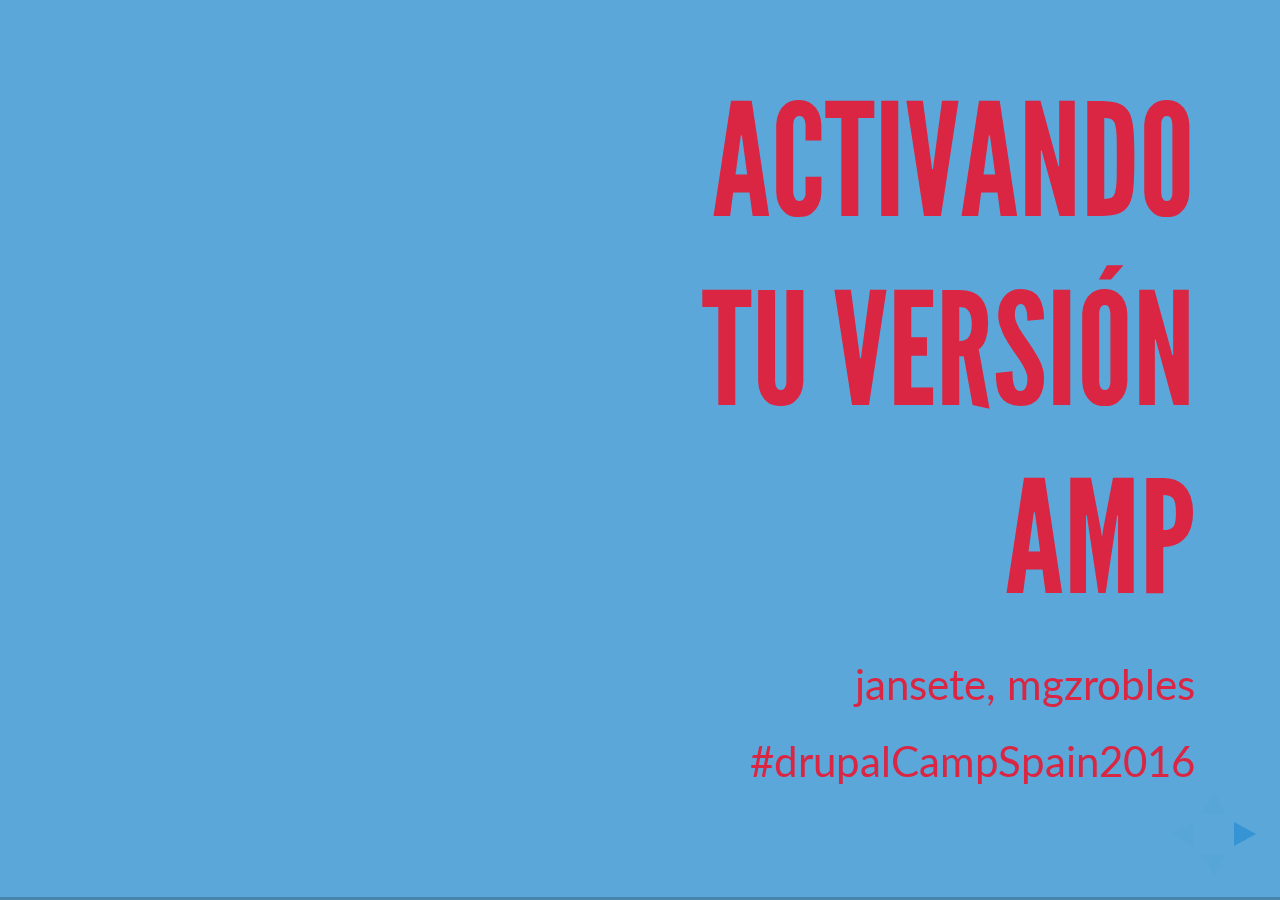
==== index.html @ 9c83ac25 "Add test.html for print." ====
<!doctype html>
<html lang="en">

<head>
  <meta charset="utf-8">

  <title>DrupalCamp 2016 - Activando tu versión AMP</title>

  <meta name="description" content="A framework for easily creating beautiful presentations using HTML">
  <meta name="author" content="Hakim El Hattab">

  <meta name="apple-mobile-web-app-capable" content="yes">
  <meta name="apple-mobile-web-app-status-bar-style" content="black-translucent">

  <meta name="viewport" content="width=device-width, initial-scale=1.0, maximum-scale=1.0, user-scalable=no, minimal-ui">

  <link rel="stylesheet" href="css/reveal.css">
  <link rel="stylesheet" href="css/theme/solarized.css" id="theme">

  <!-- Code syntax highlighting -->
  <link rel="stylesheet" href="lib/css/zenburn.css">

  <!-- Printing and PDF exports -->
  <script>
    var link = document.createElement( 'link' );
    link.rel = 'stylesheet';
    link.type = 'text/css';
    link.href = window.location.search.match( /print-pdf/gi ) ? 'css/print/pdf.css' : 'css/print/paper.css';
    document.getElementsByTagName( 'head' )[0].appendChild( link );
  </script>

  <!--[if lt IE 9]>
  <script src="lib/js/html5shiv.js"></script>
  <![endif]-->
</head>

<body>

<div class="reveal">

  <!-- Any section element inside of this container is displayed as a slide -->
  <div class="slides">
    <section data-background-color="#5ba7d9" data-background="img/bg-portada.jpg" data-background-size="50%" data-background-position="left">
      <h1 align="right" style="width: 50%; margin-left: auto; color: #DA2643;">Activando tu versión AMP</h1>
      <p align="right" style="color: #DA2643;">jansete, mgzrobles</p>
      <p align="right" style="color: #DA2643;">#drupalCampSpain2016</p>
    </section>
    <section>
      <h2>Sobre nosotros</h2>
      <p>
        <img align="left" data-src="img/jansete.jpeg" width="200">
        Juanen Bernal -&nbsp;<a href="https://twitter.com/jansev3n" target="_blank">@jansev3n</a><br>
        <br>
        Drupal Developer en <img style="position: relative; top: 4px; margin:0; margin-left: 10px; border:0; box-shadow: none;" src="img/logo_news.png" width="300"><br>
        <br>
        <a href="http://drupal.org/u/jansete" target="_blank">drupal.org/u/jansete</a>
      </p>
      <hr>
      <p>
        <img align="left" data-src="img/mgzrobles.jpeg" width="200">
        Martín González -&nbsp;<a href="https://twitter.com/mgzrobles" target="_blank">@mgzrobles</a><br>
        <br>
        Drupal Leader en <img style="position: relative; top: 4px; margin:0; margin-left: 10px; border:0; box-shadow: none;" src="img/logo_news.png" width="300"><br>
        <br>
        <a href="http://drupal.org/u/mgzrobles" target="_blank">drupal.org/u/mgzrobles</a>
      </p>
    </section>
    <section>
      <section data-background="img/que-es-amp.jpg">
        <h1 style="text-align: left; color: wheat;">¿Qué es AMP?</h1>
      </section>
      <section>
        <h1>¿Quién lo usa?</h1>
      </section>
      <section>
        <h1>Preguntas y respuestas rápidas</h1>
      </section>
    </section>
    <section>
      <section>
        <h1>Conociendo un poco más AMP HTML</h1>
      </section>
      <section>
        <h1>¿Qué es AMP JS?</h1>
      </section>
      <section>
        <h1>¿Qué es Google AMP Cache?</h1>
      </section>
    </section>
    <section>
      <section>
        <h1>¿Cómo AMP mejora el rendimiento? (1)</h1>
      </section>
      <section>
        <h1>¿Cómo AMP mejora el rendimiento? (2)</h1>
      </section>
      <section>
        <h1>¿Cómo AMP mejora el rendimiento? (3)</h1>
      </section>
    </section>
    <section>
      <section>
        <h1>Creando nuestra primera página AMP</h1>
      </section>
      <section>
        <!-- @todo meter imagen mejor -->
        <pre>
          <code data-noescape data-trim>
            &lt;!doctype html&gt;
            &lt;html amp lang=&quot;en&quot;&gt;
            &lt;head&gt;
            &lt;meta charset=&quot;utf-8&quot;&gt;
            &lt;title&gt;Hello, AMPs&lt;/title&gt;
            &lt;link rel=&quot;canonical&quot; href=&quot;http://example.ampproject.org/article-metadata.html&quot; /&gt;
            &lt;meta name=&quot;viewport&quot; content=&quot;width=device-width,minimum-scale=1,initial-scale=1&quot;&gt;
            &lt;script type=&quot;application/ld+json&quot;&gt;
            {
            &quot;@context&quot;: &quot;http://schema.org&quot;,
            &quot;@type&quot;: &quot;NewsArticle&quot;,
            &quot;headline&quot;: &quot;Open-source framework for publishing content&quot;,
            &quot;datePublished&quot;: &quot;2015-10-07T12:02:41Z&quot;,
            &quot;image&quot;: [
            &quot;logo.jpg&quot;
            ]
            }
            &lt;/script&gt;
            &lt;style amp-boilerplate&gt;/* Style AMP-Boilerplate */&lt;/style&gt;
            &lt;noscript&gt;&lt;style amp-boilerplate&gt;/* Style AMP-Boilerplate */&lt;/style&gt;&lt;/noscript&gt;
            &lt;script async src=&quot;https://cdn.ampproject.org/v0.js&quot;&gt;&lt;/script&gt;
            &lt;/head&gt;
            &lt;body&gt;
            &lt;h1&gt;Welcome to the mobile web&lt;/h1&gt;
            &lt;/body&gt;
            &lt;/html&gt;
          </code>
        </pre>
        <aside class="note"></aside>
      </section>
      <section>
        <h1>Componentes AMP</h1>
      </section>
      <section>
        <h2>Incluyendo una imagen</h2>
        <p>Antes:</p>
        <pre>
          <code><img src="smiley.gif" alt="Smiley face" height="42" width="42"></code>
        </pre>
        <p>Componente AMP:</p>
        <pre>
          <code><amp-img src="welcome.jpg" alt="Welcome" height="400" width="800"></amp-img></code>
        </pre>
        <aside class="notes">
          La mayoría de las etiquetas HTML se pueden usar directamente en AMP HTML, pero ciertas etiquetas como la etiqueta <img> son reemplazadas por sus equivalentes como componentes AMP que se encargan de mejorar el rendimiento.
          Otras etiquetas no permitidas son: iframe, form, input elements, etc →  (https://github.com/ampproject/amphtml/blob/master/spec/amp-html-format.md#html-tags )
        </aside>
      </section>
      <section>
        <h2>Publicidad</h2>
        <!-- @todo ejemplo publi actual -->
        <pre>
          <code><amp-ad width=300 height=250
                           type="a9"
                           data-aax_size="300x250"
                           data-aax_pubname="test123"
                           data-aax_src="302">
          </amp-ad></code>
        </pre>
        <p>AdSense, DoubleClick o Smart AdServer ya están en la <a href="https://www.ampproject.org/docs/reference/amp-ad.html#supported-ad-networks" target="_blank">lista de servicios compatibles</a>.</p>
        <aside class="notes">
          Servicios soportadas actualmente: A9, Adform, AdReactor, AdSense, AdTech, Criteo, Dot and Media, DoubleClick, Flite, plista, Smart AdServer, Yieldmo, Revcontent, TripleLift, Teads, I-Mobile
        </aside>
      </section>
      <section>
        <h2>Componentes extendidos: youtube</h2>
        <p>Antes:</p>
        <pre>
          <code><iframe width="560" height="315" src="https://www.youtube.com/embed/bAMzIihPjAg" frameborder="0" allowfullscreen></iframe></code>
        </pre>
        <p>Componente AMP:</p>
        <!-- @todo poner script de componente extendido -->
        <pre>
          <code><amp-youtube
              data-videoid="bAMzIihPjAg"
              layout="responsive"
              width="480" height="270"></amp-youtube></code>
        </pre>
      </section>
      <section>
        <h2>Componentes extendidos: analytics</h2>
        <!-- @todo poner ejemplo antes -->
        <p>Antes:</p>
        <pre>
          <code><iframe width="560" height="315" src="https://www.youtube.com/embed/bAMzIihPjAg" frameborder="0" allowfullscreen></iframe></code>
        </pre>
        <p>Componente AMP:</p>
        <!-- @todo poner script de componente extendido -->
        <pre>
          <code><amp-analytics type="atinternet" id="atinternet">
            <script type="application/json">
              {
                "vars": {
                  "site": "<?= $xiti['site']; ?>",
                  "log": "<?= $xiti['log']; ?>",
                  "domain": "<?= $xiti['domain']; ?>",
                  "title": "<?= $xiti['title']; ?>",
                  "level2": "<?= $xiti['level2']; ?>"
                },
                "triggers": {
                  "defaultPageview": {
                    "on": "visible",
                    "request": "pageview"
                  }
                }
              }
            </script>
          </amp-analytics>
          </code>
        </pre>
        <!-- @todo lista de servicios soportados -->
      </section>
      <section>
        <h2>Otros Componentes</h2>
        <p>Cada componente tiene sus propios atributos. Otros componentes ya estables:</p>
        <ul>
          <li>amp-audio</li>
          <li>amp-carousel</li>
          <li>amp-dailymotion</li>
          <li>amp-facebook</li>
          <li>amp-iframe</li>
          <li>amp-lightbox</li>
          <li><a href="https://www.ampproject.org/docs/reference/extended.html" target="_blank">etc</a></li>
        </ul>
      </section>
      <section>
        <h1>Cambiando la presentación</h1>
        <!-- @todo añadir imagen o gif chulo -->
      </section>
      <section>
        <h2>Cambiando la presentación</h2>
        <!-- @todo no se ve el code je -->
        <ul>
          <li>Para añadir estilos usaremos una única etiqueta <code><style amp-custom></style></code> dentro de la etiqueta <code><head></code></li>
          <li>Algunos estilos, transiciones y animaciones no están permitidos (poner ejemplos)</li>
          <li>Excepción con las fuentes custom</li>
          <li>Límite de tamaño de 50 kilobytes</li>
          <li>Valida tu CSS</li>
        </ul>
        <aside class="notes">
          Hablar que śolo una única etiqueta style, y no se pueden meter styles como atributos html
        </aside>
      </section>
      <section>
        <h2>Previsualización</h2>
        <p>Como cualquier HTML podemos abrirlo directamente con el navegador.</p>
        <!-- @todo poner imagen -->
      </section>
      <section>
        <h2>Validación</h2>
        <p>Añadiendo #development=1</p>
        <p>http://localhost:8000/released.amp.html#development=1</p>
        <!-- @todo añadir imagen con captura del navegador -->
        <aside class="notes">Ver otros navegadores</aside>
      </section>
      <section>
        <h2>Validación</h2>
        <p>También puedes forzar la búsqueda AMP emulando el navegador de Chrome con este enlace <a href="https://g.co/ampdemo" target="_blank">https://g.co/ampdemo</a></p>
      </section>
      <section>
        <h2>Prepara tu página para su distribución</h2>
        <p>Relacionamos la versión normal con la versión AMP</p>
        <pre><code><link rel="amphtml" href="https://www.example.com/url/to/amp/document.html"></code></pre>
        <p>Relacionamos la versión AMP con la versión básica</p>
        <pre><code><link rel="canonical" href="https://www.example.com/url/to/full/document.html"></code></pre>
        <p>Si sólo tienes versión AMP</p>
        <pre><code><link rel="canonical" href="https://www.example.com/url/to/amp/document.html"></code></pre>
      </section>
      <section>
        <h1>Microformatos: Schema.org</h1>
      </section>
      <section>
        <!-- @todo poner captura de ejemplo y comentar por encima -->
        <!-- @todo poner enlace de validación -->
      </section>
    </section>
    <section>
      <section>
        <h1>¿Y ahora qué? Drupal y AMP</h1>
        <!-- @todo poner imagen logo drupal y logo amp -->
      </section>
      <section>
        <h2>Drupal y AMP</h2>
        <!-- @todo meter logo lullabot -->
        <ul>
          <li>El módulo AMP: <a href="https://www.drupal.org/project/amp" target="_blank">https://www.drupal.org/project/amp</a></li>
          <li>El theme AMP: <a href="https://www.drupal.org/project/amptheme" target="_blank">https://www.drupal.org/project/amptheme</a></li>
          <li>La librería AMP: <a href="https://github.com/Lullabot/amp-library" target="_blank">https://github.com/Lullabot/amp-library</a></li>
        </ul>
        <aside class="notes">
          La funcionalidad de las versiones de D7 y D8 son iguales.
          Desde finales del 2015, Lullabot está trabajando en el desarrollo de la integración de AMP con Drupal, hace poco empezaron a salir las primeras versiones beta.
        </aside>
      </section>
      <section>
        <h1>Cómo funcionan los proyectos AMP en Drupal 7</h1>
        <aside class="notes">
          Comentar diferencias sustanciales con D8 si las hay
        </aside>
      </section>
      <section>
        <h1>Custom vs Contrib</h1>
      </section>
    </section>
    <section>
      <h2>Enlaces de interés</h2>
      <ul>
        <li>Página del proyecto: <a href="https://www.ampproject.org" target="_blank">https://www.ampproject.org</a></li>
        <li>Proyecto github de AMP: <a href="https://github.com/ampproject" target="_blank">https://github.com/ampproject</a></li>
        <li>Proyecto AMP en Drupal: <a href="https://www.drupal.org/project/amp" target="_blank">https://www.drupal.org/project/amp</a></li>
        <li>Theme de AMP en Drupal: <a href="https://www.drupal.org/project/amptheme" target="_blank">https://www.drupal.org/project/amptheme</a></li>
        <li>Librería de Lullabot AMP PHP: <a href="https://github.com/Lullabot/amp-library" target="_blank">https://github.com/Lullabot/amp-library</a></li>
        <li>Schema.org para Top Stories: <a href="https://developers.google.com/structured-data/carousels/top-stories" target="_blank">https://developers.google.com/structured-data/carousels/top-stories</a></li>
      </ul>
    </section>
    <section>
      <h1>Preguntas</h1>
    </section>
    <section data-background="img/gracias.jpg">
      <h1 style="font-size: 7em; text-align: right; margin-top: 40%; margin-right: -10%; color: #C0D3F3;">racias</h1>
    </section>

    <!-- Ejemplo reveal.js -->
    <section>
      <h1>Reveal.js</h1>
      <h3>The HTML Presentation Framework</h3>
      <p>
        <small>Created by <a href="http://hakim.se">Hakim El Hattab</a> / <a href="http://twitter.com/hakimel">@hakimel</a></small>
      </p>
    </section>

    <section>
      <h2>Hello There</h2>
      <p>
        reveal.js enables you to create beautiful interactive slide decks using HTML. This presentation will show you examples of what it can do.
      </p>
    </section>

    <!-- Example of nested vertical slides -->
    <section>
      <section>
        <h2>Vertical Slides</h2>
        <p>Slides can be nested inside of each other.</p>
        <p>Use the <em>Space</em> key to navigate through all slides.</p>
        <br>
        <a href="#" class="navigate-down">
          <img width="178" height="238" data-src="https://s3.amazonaws.com/hakim-static/reveal-js/arrow.png" alt="Down arrow">
        </a>
      </section>
      <section>
        <h2>Basement Level 1</h2>
        <p>Nested slides are useful for adding additional detail underneath a high level horizontal slide.</p>
      </section>
      <section>
        <h2>Basement Level 2</h2>
        <p>That's it, time to go back up.</p>
        <br>
        <a href="#/2">
          <img width="178" height="238" data-src="https://s3.amazonaws.com/hakim-static/reveal-js/arrow.png" alt="Up arrow" style="transform: rotate(180deg); -webkit-transform: rotate(180deg);">
        </a>
      </section>
    </section>

    <section>
      <h2>Slides</h2>
      <p>
        Not a coder? Not a problem. There's a fully-featured visual editor for authoring these, try it out at <a href="http://slides.com" target="_blank">http://slides.com</a>.
      </p>
    </section>

    <section>
      <h2>Point of View</h2>
      <p>
        Press <strong>ESC</strong> to enter the slide overview.
      </p>
      <p>
        Hold down alt and click on any element to zoom in on it using <a href="http://lab.hakim.se/zoom-js">zoom.js</a>. Alt + click anywhere to zoom back out.
      </p>
    </section>

    <section>
      <h2>Touch Optimized</h2>
      <p>
        Presentations look great on touch devices, like mobile phones and tablets. Simply swipe through your slides.
      </p>
    </section>

    <section data-markdown>
      <script type="text/template">
        ## Markdown support

        Write content using inline or external Markdown.
        Instructions and more info available in the [readme](https://github.com/hakimel/reveal.js#markdown).

        ```
        <section data-markdown>
          ## Markdown support

          Write content using inline or external Markdown.
          Instructions and more info available in the [readme](https://github.com/hakimel/reveal.js#markdown).
        </section>
        ```
      </script>
    </section>

    <section>
      <section id="fragments">
        <h2>Fragments</h2>
        <p>Hit the next arrow...</p>
        <p class="fragment">... to step through ...</p>
        <p><span class="fragment">... a</span> <span class="fragment">fragmented</span> <span class="fragment">slide.</span></p>

        <aside class="notes">
          This slide has fragments which are also stepped through in the notes window.
        </aside>
      </section>
      <section>
        <h2>Fragment Styles</h2>
        <p>There's different types of fragments, like:</p>
        <p class="fragment grow">grow</p>
        <p class="fragment shrink">shrink</p>
        <p class="fragment fade-out">fade-out</p>
        <p class="fragment current-visible">current-visible</p>
        <p class="fragment highlight-red">highlight-red</p>
        <p class="fragment highlight-blue">highlight-blue</p>
      </section>
    </section>

    <section id="transitions">
      <h2>Transition Styles</h2>
      <p>
        You can select from different transitions, like: <br>
        <a href="?transition=none#/transitions">None</a> -
        <a href="?transition=fade#/transitions">Fade</a> -
        <a href="?transition=slide#/transitions">Slide</a> -
        <a href="?transition=convex#/transitions">Convex</a> -
        <a href="?transition=concave#/transitions">Concave</a> -
        <a href="?transition=zoom#/transitions">Zoom</a>
      </p>
    </section>

    <section id="themes">
      <h2>Themes</h2>
      <p>
        reveal.js comes with a few themes built in: <br>
        <!-- Hacks to swap themes after the page has loaded. Not flexible and only intended for the reveal.js demo deck. -->
        <a href="#" onclick="document.getElementById('theme').setAttribute('href','css/theme/black.css'); return false;">Black (default)</a> -
        <a href="#" onclick="document.getElementById('theme').setAttribute('href','css/theme/white.css'); return false;">White</a> -
        <a href="#" onclick="document.getElementById('theme').setAttribute('href','css/theme/league.css'); return false;">League</a> -
        <a href="#" onclick="document.getElementById('theme').setAttribute('href','css/theme/sky.css'); return false;">Sky</a> -
        <a href="#" onclick="document.getElementById('theme').setAttribute('href','css/theme/beige.css'); return false;">Beige</a> -
        <a href="#" onclick="document.getElementById('theme').setAttribute('href','css/theme/simple.css'); return false;">Simple</a> <br>
        <a href="#" onclick="document.getElementById('theme').setAttribute('href','css/theme/serif.css'); return false;">Serif</a> -
        <a href="#" onclick="document.getElementById('theme').setAttribute('href','css/theme/blood.css'); return false;">Blood</a> -
        <a href="#" onclick="document.getElementById('theme').setAttribute('href','css/theme/night.css'); return false;">Night</a> -
        <a href="#" onclick="document.getElementById('theme').setAttribute('href','css/theme/moon.css'); return false;">Moon</a> -
        <a href="#" onclick="document.getElementById('theme').setAttribute('href','css/theme/solarized.css'); return false;">Solarized</a>
      </p>
    </section>

    <section>
      <section data-background="#dddddd">
        <h2>Slide Backgrounds</h2>
        <p>
          Set <code>data-background="#dddddd"</code> on a slide to change the background color. All CSS color formats are supported.
        </p>
        <a href="#" class="navigate-down">
          <img width="178" height="238" data-src="https://s3.amazonaws.com/hakim-static/reveal-js/arrow.png" alt="Down arrow">
        </a>
      </section>
      <section data-background="https://s3.amazonaws.com/hakim-static/reveal-js/image-placeholder.png">
        <h2>Image Backgrounds</h2>
        <pre><code class="hljs">&lt;section data-background="image.png"&gt;</code></pre>
      </section>
      <section data-background="https://s3.amazonaws.com/hakim-static/reveal-js/image-placeholder.png" data-background-repeat="repeat" data-background-size="100px">
        <h2>Tiled Backgrounds</h2>
        <pre><code class="hljs" style="word-wrap: break-word;">&lt;section data-background="image.png" data-background-repeat="repeat" data-background-size="100px"&gt;</code></pre>
      </section>
      <section data-background-video="https://s3.amazonaws.com/static.slid.es/site/homepage/v1/homepage-video-editor.mp4,https://s3.amazonaws.com/static.slid.es/site/homepage/v1/homepage-video-editor.webm" data-background-color="#000000">
        <div style="background-color: rgba(0, 0, 0, 0.9); color: #fff; padding: 20px;">
          <h2>Video Backgrounds</h2>
          <pre><code class="hljs" style="word-wrap: break-word;">&lt;section data-background-video="video.mp4,video.webm"&gt;</code></pre>
        </div>
      </section>
      <section data-background="http://i.giphy.com/90F8aUepslB84.gif">
        <h2>... and GIFs!</h2>
      </section>
    </section>

    <section data-transition="slide" data-background="#4d7e65" data-background-transition="zoom">
      <h2>Background Transitions</h2>
      <p>
        Different background transitions are available via the backgroundTransition option. This one's called "zoom".
      </p>
      <pre><code class="hljs">Reveal.configure({ backgroundTransition: 'zoom' })</code></pre>
    </section>

    <section data-transition="slide" data-background="#b5533c" data-background-transition="zoom">
      <h2>Background Transitions</h2>
      <p>
        You can override background transitions per-slide.
      </p>
      <pre><code class="hljs" style="word-wrap: break-word;">&lt;section data-background-transition="zoom"&gt;</code></pre>
    </section>

    <section>
      <h2>Pretty Code</h2>
					<pre><code class="hljs" data-trim contenteditable>
            function linkify( selector ) {
            if( supports3DTransforms ) {

            var nodes = document.querySelectorAll( selector );

            for( var i = 0, len = nodes.length; i &lt; len; i++ ) {
            var node = nodes[i];

            if( !node.className ) {
            node.className += ' roll';
            }
            }
            }
            }
          </code></pre>
      <p>Code syntax highlighting courtesy of <a href="http://softwaremaniacs.org/soft/highlight/en/description/">highlight.js</a>.</p>
    </section>

    <section>
      <h2>Marvelous List</h2>
      <ul>
        <li>No order here</li>
        <li>Or here</li>
        <li>Or here</li>
        <li>Or here</li>
      </ul>
    </section>

    <section>
      <h2>Fantastic Ordered List</h2>
      <ol>
        <li>One is smaller than...</li>
        <li>Two is smaller than...</li>
        <li>Three!</li>
      </ol>
    </section>

    <section>
      <h2>Tabular Tables</h2>
      <table>
        <thead>
        <tr>
          <th>Item</th>
          <th>Value</th>
          <th>Quantity</th>
        </tr>
        </thead>
        <tbody>
        <tr>
          <td>Apples</td>
          <td>$1</td>
          <td>7</td>
        </tr>
        <tr>
          <td>Lemonade</td>
          <td>$2</td>
          <td>18</td>
        </tr>
        <tr>
          <td>Bread</td>
          <td>$3</td>
          <td>2</td>
        </tr>
        </tbody>
      </table>
    </section>

    <section>
      <h2>Clever Quotes</h2>
      <p>
        These guys come in two forms, inline: <q cite="http://searchservervirtualization.techtarget.com/definition/Our-Favorite-Technology-Quotations">
        &ldquo;The nice thing about standards is that there are so many to choose from&rdquo;</q> and block:
      </p>
      <blockquote cite="http://searchservervirtualization.techtarget.com/definition/Our-Favorite-Technology-Quotations">
        &ldquo;For years there has been a theory that millions of monkeys typing at random on millions of typewriters would
        reproduce the entire works of Shakespeare. The Internet has proven this theory to be untrue.&rdquo;
      </blockquote>
    </section>

    <section>
      <h2>Intergalactic Interconnections</h2>
      <p>
        You can link between slides internally,
        <a href="#/2/3">like this</a>.
      </p>
    </section>

    <section>
      <h2>Speaker View</h2>
      <p>There's a <a href="https://github.com/hakimel/reveal.js#speaker-notes">speaker view</a>. It includes a timer, preview of the upcoming slide as well as your speaker notes.</p>
      <p>Press the <em>S</em> key to try it out.</p>

      <aside class="notes">
        Oh hey, these are some notes. They'll be hidden in your presentation, but you can see them if you open the speaker notes window (hit 's' on your keyboard).
      </aside>
    </section>

    <section>
      <h2>Export to PDF</h2>
      <p>Presentations can be <a href="https://github.com/hakimel/reveal.js#pdf-export">exported to PDF</a>, here's an example:</p>
      <iframe src="https://www.slideshare.net/slideshow/embed_code/42840540" width="445" height="355" frameborder="0" marginwidth="0" marginheight="0" scrolling="no" style="border:3px solid #666; margin-bottom:5px; max-width: 100%;" allowfullscreen> </iframe>
    </section>

    <section>
      <h2>Global State</h2>
      <p>
        Set <code>data-state="something"</code> on a slide and <code>"something"</code>
        will be added as a class to the document element when the slide is open. This lets you
        apply broader style changes, like switching the page background.
      </p>
    </section>

    <section data-state="customevent">
      <h2>State Events</h2>
      <p>
        Additionally custom events can be triggered on a per slide basis by binding to the <code>data-state</code> name.
      </p>
					<pre><code class="javascript" data-trim contenteditable style="font-size: 18px;">
            Reveal.addEventListener( 'customevent', function() {
            console.log( '"customevent" has fired' );
            } );
          </code></pre>
    </section>

    <section>
      <h2>Take a Moment</h2>
      <p>
        Press B or . on your keyboard to pause the presentation. This is helpful when you're on stage and want to take distracting slides off the screen.
      </p>
    </section>

    <section>
      <h2>Much more</h2>
      <ul>
        <li>Right-to-left support</li>
        <li><a href="https://github.com/hakimel/reveal.js#api">Extensive JavaScript API</a></li>
        <li><a href="https://github.com/hakimel/reveal.js#auto-sliding">Auto-progression</a></li>
        <li><a href="https://github.com/hakimel/reveal.js#parallax-background">Parallax backgrounds</a></li>
        <li><a href="https://github.com/hakimel/reveal.js#keyboard-bindings">Custom keyboard bindings</a></li>
      </ul>
    </section>

    <section style="text-align: left;">
      <h1>THE END</h1>
      <p>
        - <a href="http://slides.com">Try the online editor</a> <br>
        - <a href="https://github.com/hakimel/reveal.js">Source code &amp; documentation</a>
      </p>
    </section>

  </div>

</div>

<script src="lib/js/head.min.js"></script>
<script src="js/reveal.js"></script>

<script>

  // Full list of configuration options available at:
  // https://github.com/hakimel/reveal.js#configuration
  Reveal.initialize({
    controls: true,
    progress: true,
    history: true,
    center: true,

    transition: 'slide', // none/fade/slide/convex/concave/zoom

    // Optional reveal.js plugins
    dependencies: [
      { src: 'lib/js/classList.js', condition: function() { return !document.body.classList; } },
      { src: 'plugin/markdown/marked.js', condition: function() { return !!document.querySelector( '[data-markdown]' ); } },
      { src: 'plugin/markdown/markdown.js', condition: function() { return !!document.querySelector( '[data-markdown]' ); } },
      { src: 'plugin/highlight/highlight.js', async: true, callback: function() { hljs.initHighlightingOnLoad(); } },
      { src: 'plugin/zoom-js/zoom.js', async: true },
      { src: 'plugin/notes/notes.js', async: true }
    ]
  });

</script>

</body>
</html>
---- css/reveal.css ----
/*!
 * reveal.js
 * http://lab.hakim.se/reveal-js
 * MIT licensed
 *
 * Copyright (C) 2016 Hakim El Hattab, http://hakim.se
 */
/*********************************************
 * RESET STYLES
 *********************************************/
html, body, .reveal div, .reveal span, .reveal applet, .reveal object, .reveal iframe,
.reveal h1, .reveal h2, .reveal h3, .reveal h4, .reveal h5, .reveal h6, .reveal p, .reveal blockquote, .reveal pre,
.reveal a, .reveal abbr, .reveal acronym, .reveal address, .reveal big, .reveal cite, .reveal code,
.reveal del, .reveal dfn, .reveal em, .reveal img, .reveal ins, .reveal kbd, .reveal q, .reveal s, .reveal samp,
.reveal small, .reveal strike, .reveal strong, .reveal sub, .reveal sup, .reveal tt, .reveal var,
.reveal b, .reveal u, .reveal center,
.reveal dl, .reveal dt, .reveal dd, .reveal ol, .reveal ul, .reveal li,
.reveal fieldset, .reveal form, .reveal label, .reveal legend,
.reveal table, .reveal caption, .reveal tbody, .reveal tfoot, .reveal thead, .reveal tr, .reveal th, .reveal td,
.reveal article, .reveal aside, .reveal canvas, .reveal details, .reveal embed,
.reveal figure, .reveal figcaption, .reveal footer, .reveal header, .reveal hgroup,
.reveal menu, .reveal nav, .reveal output, .reveal ruby, .reveal section, .reveal summary,
.reveal time, .reveal mark, .reveal audio, video {
  margin: 0;
  padding: 0;
  border: 0;
  font-size: 100%;
  font: inherit;
  vertical-align: baseline; }

.reveal article, .reveal aside, .reveal details, .reveal figcaption, .reveal figure,
.reveal footer, .reveal header, .reveal hgroup, .reveal menu, .reveal nav, .reveal section {
  display: block; }

/*********************************************
 * GLOBAL STYLES
 *********************************************/
html,
body {
  width: 100%;
  height: 100%;
  overflow: hidden; }

body {
  position: relative;
  line-height: 1;
  background-color: #fff;
  color: #000; }

html:-webkit-full-screen-ancestor {
  background-color: inherit; }

html:-moz-full-screen-ancestor {
  background-color: inherit; }

/*********************************************
 * VIEW FRAGMENTS
 *********************************************/
.reveal .slides section .fragment {
  opacity: 0;
  visibility: hidden;
  -webkit-transition: all 0.2s ease;
          transition: all 0.2s ease; }
  .reveal .slides section .fragment.visible {
    opacity: 1;
    visibility: visible; }

.reveal .slides section .fragment.grow {
  opacity: 1;
  visibility: visible; }
  .reveal .slides section .fragment.grow.visible {
    -webkit-transform: scale(1.3);
        -ms-transform: scale(1.3);
            transform: scale(1.3); }

.reveal .slides section .fragment.shrink {
  opacity: 1;
  visibility: visible; }
  .reveal .slides section .fragment.shrink.visible {
    -webkit-transform: scale(0.7);
        -ms-transform: scale(0.7);
            transform: scale(0.7); }

.reveal .slides section .fragment.zoom-in {
  -webkit-transform: scale(0.1);
      -ms-transform: scale(0.1);
          transform: scale(0.1); }
  .reveal .slides section .fragment.zoom-in.visible {
    -webkit-transform: none;
        -ms-transform: none;
            transform: none; }

.reveal .slides section .fragment.fade-out {
  opacity: 1;
  visibility: visible; }
  .reveal .slides section .fragment.fade-out.visible {
    opacity: 0;
    visibility: hidden; }

.reveal .slides section .fragment.semi-fade-out {
  opacity: 1;
  visibility: visible; }
  .reveal .slides section .fragment.semi-fade-out.visible {
    opacity: 0.5;
    visibility: visible; }

.reveal .slides section .fragment.strike {
  opacity: 1;
  visibility: visible; }
  .reveal .slides section .fragment.strike.visible {
    text-decoration: line-through; }

.reveal .slides section .fragment.current-visible {
  opacity: 0;
  visibility: hidden; }
  .reveal .slides section .fragment.current-visible.current-fragment {
    opacity: 1;
    visibility: visible; }

.reveal .slides section .fragment.highlight-red,
.reveal .slides section .fragment.highlight-current-red,
.reveal .slides section .fragment.highlight-green,
.reveal .slides section .fragment.highlight-current-green,
.reveal .slides section .fragment.highlight-blue,
.reveal .slides section .fragment.highlight-current-blue {
  opacity: 1;
  visibility: visible; }

.reveal .slides section .fragment.highlight-red.visible {
  color: #ff2c2d; }

.reveal .slides section .fragment.highlight-green.visible {
  color: #17ff2e; }

.reveal .slides section .fragment.highlight-blue.visible {
  color: #1b91ff; }

.reveal .slides section .fragment.highlight-current-red.current-fragment {
  color: #ff2c2d; }

.reveal .slides section .fragment.highlight-current-green.current-fragment {
  color: #17ff2e; }

.reveal .slides section .fragment.highlight-current-blue.current-fragment {
  color: #1b91ff; }

/*********************************************
 * DEFAULT ELEMENT STYLES
 *********************************************/
/* Fixes issue in Chrome where italic fonts did not appear when printing to PDF */
.reveal:after {
  content: '';
  font-style: italic; }

.reveal iframe {
  z-index: 1; }

/** Prevents layering issues in certain browser/transition combinations */
.reveal a {
  position: relative; }

.reveal .stretch {
  max-width: none;
  max-height: none; }

.reveal pre.stretch code {
  height: 100%;
  max-height: 100%;
  box-sizing: border-box; }

/*********************************************
 * CONTROLS
 *********************************************/
.reveal .controls {
  display: none;
  position: fixed;
  width: 110px;
  height: 110px;
  z-index: 30;
  right: 10px;
  bottom: 10px;
  -webkit-user-select: none; }

.reveal .controls button {
  padding: 0;
  position: absolute;
  opacity: 0.05;
  width: 0;
  height: 0;
  background-color: transparent;
  border: 12px solid transparent;
  -webkit-transform: scale(0.9999);
      -ms-transform: scale(0.9999);
          transform: scale(0.9999);
  -webkit-transition: all 0.2s ease;
          transition: all 0.2s ease;
  -webkit-appearance: none;
  -webkit-tap-highlight-color: transparent; }

.reveal .controls .enabled {
  opacity: 0.7;
  cursor: pointer; }

.reveal .controls .enabled:active {
  margin-top: 1px; }

.reveal .controls .navigate-left {
  top: 42px;
  border-right-width: 22px;
  border-right-color: #000; }

.reveal .controls .navigate-left.fragmented {
  opacity: 0.3; }

.reveal .controls .navigate-right {
  left: 74px;
  top: 42px;
  border-left-width: 22px;
  border-left-color: #000; }

.reveal .controls .navigate-right.fragmented {
  opacity: 0.3; }

.reveal .controls .navigate-up {
  left: 42px;
  border-bottom-width: 22px;
  border-bottom-color: #000; }

.reveal .controls .navigate-up.fragmented {
  opacity: 0.3; }

.reveal .controls .navigate-down {
  left: 42px;
  top: 74px;
  border-top-width: 22px;
  border-top-color: #000; }

.reveal .controls .navigate-down.fragmented {
  opacity: 0.3; }

/*********************************************
 * PROGRESS BAR
 *********************************************/
.reveal .progress {
  position: fixed;
  display: none;
  height: 3px;
  width: 100%;
  bottom: 0;
  left: 0;
  z-index: 10;
  background-color: rgba(0, 0, 0, 0.2); }

.reveal .progress:after {
  content: '';
  display: block;
  position: absolute;
  height: 20px;
  width: 100%;
  top: -20px; }

.reveal .progress span {
  display: block;
  height: 100%;
  width: 0px;
  background-color: #000;
  -webkit-transition: width 800ms cubic-bezier(0.26, 0.86, 0.44, 0.985);
          transition: width 800ms cubic-bezier(0.26, 0.86, 0.44, 0.985); }

/*********************************************
 * SLIDE NUMBER
 *********************************************/
.reveal .slide-number {
  position: fixed;
  display: block;
  right: 8px;
  bottom: 8px;
  z-index: 31;
  font-family: Helvetica, sans-serif;
  font-size: 12px;
  line-height: 1;
  color: #fff;
  background-color: rgba(0, 0, 0, 0.4);
  padding: 5px; }

.reveal .slide-number-delimiter {
  margin: 0 3px; }

/*********************************************
 * SLIDES
 *********************************************/
.reveal {
  position: relative;
  width: 100%;
  height: 100%;
  overflow: hidden;
  -ms-touch-action: none;
      touch-action: none; }

.reveal .slides {
  position: absolute;
  width: 100%;
  height: 100%;
  top: 0;
  right: 0;
  bottom: 0;
  left: 0;
  margin: auto;
  overflow: visible;
  z-index: 1;
  text-align: center;
  -webkit-perspective: 600px;
          perspective: 600px;
  -webkit-perspective-origin: 50% 40%;
          perspective-origin: 50% 40%; }

.reveal .slides > section {
  -ms-perspective: 600px; }

.reveal .slides > section,
.reveal .slides > section > section {
  display: none;
  position: absolute;
  width: 100%;
  padding: 20px 0px;
  z-index: 10;
  -webkit-transform-style: preserve-3d;
          transform-style: preserve-3d;
  -webkit-transition: -webkit-transform-origin 800ms cubic-bezier(0.26, 0.86, 0.44, 0.985), -webkit-transform 800ms cubic-bezier(0.26, 0.86, 0.44, 0.985), visibility 800ms cubic-bezier(0.26, 0.86, 0.44, 0.985), opacity 800ms cubic-bezier(0.26, 0.86, 0.44, 0.985);
          transition: -ms-transform-origin 800ms cubic-bezier(0.26, 0.86, 0.44, 0.985), transform 800ms cubic-bezier(0.26, 0.86, 0.44, 0.985), visibility 800ms cubic-bezier(0.26, 0.86, 0.44, 0.985), opacity 800ms cubic-bezier(0.26, 0.86, 0.44, 0.985);
          transition: transform-origin 800ms cubic-bezier(0.26, 0.86, 0.44, 0.985), transform 800ms cubic-bezier(0.26, 0.86, 0.44, 0.985), visibility 800ms cubic-bezier(0.26, 0.86, 0.44, 0.985), opacity 800ms cubic-bezier(0.26, 0.86, 0.44, 0.985); }

/* Global transition speed settings */
.reveal[data-transition-speed="fast"] .slides section {
  -webkit-transition-duration: 400ms;
          transition-duration: 400ms; }

.reveal[data-transition-speed="slow"] .slides section {
  -webkit-transition-duration: 1200ms;
          transition-duration: 1200ms; }

/* Slide-specific transition speed overrides */
.reveal .slides section[data-transition-speed="fast"] {
  -webkit-transition-duration: 400ms;
          transition-duration: 400ms; }

.reveal .slides section[data-transition-speed="slow"] {
  -webkit-transition-duration: 1200ms;
          transition-duration: 1200ms; }

.reveal .slides > section.stack {
  padding-top: 0;
  padding-bottom: 0; }

.reveal .slides > section.present,
.reveal .slides > section > section.present {
  display: block;
  z-index: 11;
  opacity: 1; }

.reveal.center,
.reveal.center .slides,
.reveal.center .slides section {
  min-height: 0 !important; }

/* Don't allow interaction with invisible slides */
.reveal .slides > section.future,
.reveal .slides > section > section.future,
.reveal .slides > section.past,
.reveal .slides > section > section.past {
  pointer-events: none; }

.reveal.overview .slides > section,
.reveal.overview .slides > section > section {
  pointer-events: auto; }

.reveal .slides > section.past,
.reveal .slides > section.future,
.reveal .slides > section > section.past,
.reveal .slides > section > section.future {
  opacity: 0; }

/*********************************************
 * Mixins for readability of transitions
 *********************************************/
/*********************************************
 * SLIDE TRANSITION
 * Aliased 'linear' for backwards compatibility
 *********************************************/
.reveal.slide section {
  -webkit-backface-visibility: hidden;
          backface-visibility: hidden; }

.reveal .slides > section[data-transition=slide].past,
.reveal .slides > section[data-transition~=slide-out].past,
.reveal.slide .slides > section:not([data-transition]).past {
  -webkit-transform: translate(-150%, 0);
      -ms-transform: translate(-150%, 0);
          transform: translate(-150%, 0); }

.reveal .slides > section[data-transition=slide].future,
.reveal .slides > section[data-transition~=slide-in].future,
.reveal.slide .slides > section:not([data-transition]).future {
  -webkit-transform: translate(150%, 0);
      -ms-transform: translate(150%, 0);
          transform: translate(150%, 0); }

.reveal .slides > section > section[data-transition=slide].past,
.reveal .slides > section > section[data-transition~=slide-out].past,
.reveal.slide .slides > section > section:not([data-transition]).past {
  -webkit-transform: translate(0, -150%);
      -ms-transform: translate(0, -150%);
          transform: translate(0, -150%); }

.reveal .slides > section > section[data-transition=slide].future,
.reveal .slides > section > section[data-transition~=slide-in].future,
.reveal.slide .slides > section > section:not([data-transition]).future {
  -webkit-transform: translate(0, 150%);
      -ms-transform: translate(0, 150%);
          transform: translate(0, 150%); }

.reveal.linear section {
  -webkit-backface-visibility: hidden;
          backface-visibility: hidden; }

.reveal .slides > section[data-transition=linear].past,
.reveal .slides > section[data-transition~=linear-out].past,
.reveal.linear .slides > section:not([data-transition]).past {
  -webkit-transform: translate(-150%, 0);
      -ms-transform: translate(-150%, 0);
          transform: translate(-150%, 0); }

.reveal .slides > section[data-transition=linear].future,
.reveal .slides > section[data-transition~=linear-in].future,
.reveal.linear .slides > section:not([data-transition]).future {
  -webkit-transform: translate(150%, 0);
      -ms-transform: translate(150%, 0);
          transform: translate(150%, 0); }

.reveal .slides > section > section[data-transition=linear].past,
.reveal .slides > section > section[data-transition~=linear-out].past,
.reveal.linear .slides > section > section:not([data-transition]).past {
  -webkit-transform: translate(0, -150%);
      -ms-transform: translate(0, -150%);
          transform: translate(0, -150%); }

.reveal .slides > section > section[data-transition=linear].future,
.reveal .slides > section > section[data-transition~=linear-in].future,
.reveal.linear .slides > section > section:not([data-transition]).future {
  -webkit-transform: translate(0, 150%);
      -ms-transform: translate(0, 150%);
          transform: translate(0, 150%); }

/*********************************************
 * CONVEX TRANSITION
 * Aliased 'default' for backwards compatibility
 *********************************************/
.reveal .slides > section[data-transition=default].past,
.reveal .slides > section[data-transition~=default-out].past,
.reveal.default .slides > section:not([data-transition]).past {
  -webkit-transform: translate3d(-100%, 0, 0) rotateY(-90deg) translate3d(-100%, 0, 0);
          transform: translate3d(-100%, 0, 0) rotateY(-90deg) translate3d(-100%, 0, 0); }

.reveal .slides > section[data-transition=default].future,
.reveal .slides > section[data-transition~=default-in].future,
.reveal.default .slides > section:not([data-transition]).future {
  -webkit-transform: translate3d(100%, 0, 0) rotateY(90deg) translate3d(100%, 0, 0);
          transform: translate3d(100%, 0, 0) rotateY(90deg) translate3d(100%, 0, 0); }

.reveal .slides > section > section[data-transition=default].past,
.reveal .slides > section > section[data-transition~=default-out].past,
.reveal.default .slides > section > section:not([data-transition]).past {
  -webkit-transform: translate3d(0, -300px, 0) rotateX(70deg) translate3d(0, -300px, 0);
          transform: translate3d(0, -300px, 0) rotateX(70deg) translate3d(0, -300px, 0); }

.reveal .slides > section > section[data-transition=default].future,
.reveal .slides > section > section[data-transition~=default-in].future,
.reveal.default .slides > section > section:not([data-transition]).future {
  -webkit-transform: translate3d(0, 300px, 0) rotateX(-70deg) translate3d(0, 300px, 0);
          transform: translate3d(0, 300px, 0) rotateX(-70deg) translate3d(0, 300px, 0); }

.reveal .slides > section[data-transition=convex].past,
.reveal .slides > section[data-transition~=convex-out].past,
.reveal.convex .slides > section:not([data-transition]).past {
  -webkit-transform: translate3d(-100%, 0, 0) rotateY(-90deg) translate3d(-100%, 0, 0);
          transform: translate3d(-100%, 0, 0) rotateY(-90deg) translate3d(-100%, 0, 0); }

.reveal .slides > section[data-transition=convex].future,
.reveal .slides > section[data-transition~=convex-in].future,
.reveal.convex .slides > section:not([data-transition]).future {
  -webkit-transform: translate3d(100%, 0, 0) rotateY(90deg) translate3d(100%, 0, 0);
          transform: translate3d(100%, 0, 0) rotateY(90deg) translate3d(100%, 0, 0); }

.reveal .slides > section > section[data-transition=convex].past,
.reveal .slides > section > section[data-transition~=convex-out].past,
.reveal.convex .slides > section > section:not([data-transition]).past {
  -webkit-transform: translate3d(0, -300px, 0) rotateX(70deg) translate3d(0, -300px, 0);
          transform: translate3d(0, -300px, 0) rotateX(70deg) translate3d(0, -300px, 0); }

.reveal .slides > section > section[data-transition=convex].future,
.reveal .slides > section > section[data-transition~=convex-in].future,
.reveal.convex .slides > section > section:not([data-transition]).future {
  -webkit-transform: translate3d(0, 300px, 0) rotateX(-70deg) translate3d(0, 300px, 0);
          transform: translate3d(0, 300px, 0) rotateX(-70deg) translate3d(0, 300px, 0); }

/*********************************************
 * CONCAVE TRANSITION
 *********************************************/
.reveal .slides > section[data-transition=concave].past,
.reveal .slides > section[data-transition~=concave-out].past,
.reveal.concave .slides > section:not([data-transition]).past {
  -webkit-transform: translate3d(-100%, 0, 0) rotateY(90deg) translate3d(-100%, 0, 0);
          transform: translate3d(-100%, 0, 0) rotateY(90deg) translate3d(-100%, 0, 0); }

.reveal .slides > section[data-transition=concave].future,
.reveal .slides > section[data-transition~=concave-in].future,
.reveal.concave .slides > section:not([data-transition]).future {
  -webkit-transform: translate3d(100%, 0, 0) rotateY(-90deg) translate3d(100%, 0, 0);
          transform: translate3d(100%, 0, 0) rotateY(-90deg) translate3d(100%, 0, 0); }

.reveal .slides > section > section[data-transition=concave].past,
.reveal .slides > section > section[data-transition~=concave-out].past,
.reveal.concave .slides > section > section:not([data-transition]).past {
  -webkit-transform: translate3d(0, -80%, 0) rotateX(-70deg) translate3d(0, -80%, 0);
          transform: translate3d(0, -80%, 0) rotateX(-70deg) translate3d(0, -80%, 0); }

.reveal .slides > section > section[data-transition=concave].future,
.reveal .slides > section > section[data-transition~=concave-in].future,
.reveal.concave .slides > section > section:not([data-transition]).future {
  -webkit-transform: translate3d(0, 80%, 0) rotateX(70deg) translate3d(0, 80%, 0);
          transform: translate3d(0, 80%, 0) rotateX(70deg) translate3d(0, 80%, 0); }

/*********************************************
 * ZOOM TRANSITION
 *********************************************/
.reveal .slides section[data-transition=zoom],
.reveal.zoom .slides section:not([data-transition]) {
  -webkit-transition-timing-function: ease;
          transition-timing-function: ease; }

.reveal .slides > section[data-transition=zoom].past,
.reveal .slides > section[data-transition~=zoom-out].past,
.reveal.zoom .slides > section:not([data-transition]).past {
  visibility: hidden;
  -webkit-transform: scale(16);
      -ms-transform: scale(16);
          transform: scale(16); }

.reveal .slides > section[data-transition=zoom].future,
.reveal .slides > section[data-transition~=zoom-in].future,
.reveal.zoom .slides > section:not([data-transition]).future {
  visibility: hidden;
  -webkit-transform: scale(0.2);
      -ms-transform: scale(0.2);
          transform: scale(0.2); }

.reveal .slides > section > section[data-transition=zoom].past,
.reveal .slides > section > section[data-transition~=zoom-out].past,
.reveal.zoom .slides > section > section:not([data-transition]).past {
  -webkit-transform: translate(0, -150%);
      -ms-transform: translate(0, -150%);
          transform: translate(0, -150%); }

.reveal .slides > section > section[data-transition=zoom].future,
.reveal .slides > section > section[data-transition~=zoom-in].future,
.reveal.zoom .slides > section > section:not([data-transition]).future {
  -webkit-transform: translate(0, 150%);
      -ms-transform: translate(0, 150%);
          transform: translate(0, 150%); }

/*********************************************
 * CUBE TRANSITION
 *********************************************/
.reveal.cube .slides {
  -webkit-perspective: 1300px;
          perspective: 1300px; }

.reveal.cube .slides section {
  padding: 30px;
  min-height: 700px;
  -webkit-backface-visibility: hidden;
          backface-visibility: hidden;
  box-sizing: border-box; }

.reveal.center.cube .slides section {
  min-height: 0; }

.reveal.cube .slides section:not(.stack):before {
  content: '';
  position: absolute;
  display: block;
  width: 100%;
  height: 100%;
  left: 0;
  top: 0;
  background: rgba(0, 0, 0, 0.1);
  border-radius: 4px;
  -webkit-transform: translateZ(-20px);
          transform: translateZ(-20px); }

.reveal.cube .slides section:not(.stack):after {
  content: '';
  position: absolute;
  display: block;
  width: 90%;
  height: 30px;
  left: 5%;
  bottom: 0;
  background: none;
  z-index: 1;
  border-radius: 4px;
  box-shadow: 0px 95px 25px rgba(0, 0, 0, 0.2);
  -webkit-transform: translateZ(-90px) rotateX(65deg);
          transform: translateZ(-90px) rotateX(65deg); }

.reveal.cube .slides > section.stack {
  padding: 0;
  background: none; }

.reveal.cube .slides > section.past {
  -webkit-transform-origin: 100% 0%;
      -ms-transform-origin: 100% 0%;
          transform-origin: 100% 0%;
  -webkit-transform: translate3d(-100%, 0, 0) rotateY(-90deg);
          transform: translate3d(-100%, 0, 0) rotateY(-90deg); }

.reveal.cube .slides > section.future {
  -webkit-transform-origin: 0% 0%;
      -ms-transform-origin: 0% 0%;
          transform-origin: 0% 0%;
  -webkit-transform: translate3d(100%, 0, 0) rotateY(90deg);
          transform: translate3d(100%, 0, 0) rotateY(90deg); }

.reveal.cube .slides > section > section.past {
  -webkit-transform-origin: 0% 100%;
      -ms-transform-origin: 0% 100%;
          transform-origin: 0% 100%;
  -webkit-transform: translate3d(0, -100%, 0) rotateX(90deg);
          transform: translate3d(0, -100%, 0) rotateX(90deg); }

.reveal.cube .slides > section > section.future {
  -webkit-transform-origin: 0% 0%;
      -ms-transform-origin: 0% 0%;
          transform-origin: 0% 0%;
  -webkit-transform: translate3d(0, 100%, 0) rotateX(-90deg);
          transform: translate3d(0, 100%, 0) rotateX(-90deg); }

/*********************************************
 * PAGE TRANSITION
 *********************************************/
.reveal.page .slides {
  -webkit-perspective-origin: 0% 50%;
          perspective-origin: 0% 50%;
  -webkit-perspective: 3000px;
          perspective: 3000px; }

.reveal.page .slides section {
  padding: 30px;
  min-height: 700px;
  box-sizing: border-box; }

.reveal.page .slides section.past {
  z-index: 12; }

.reveal.page .slides section:not(.stack):before {
  content: '';
  position: absolute;
  display: block;
  width: 100%;
  height: 100%;
  left: 0;
  top: 0;
  background: rgba(0, 0, 0, 0.1);
  -webkit-transform: translateZ(-20px);
          transform: translateZ(-20px); }

.reveal.page .slides section:not(.stack):after {
  content: '';
  position: absolute;
  display: block;
  width: 90%;
  height: 30px;
  left: 5%;
  bottom: 0;
  background: none;
  z-index: 1;
  border-radius: 4px;
  box-shadow: 0px 95px 25px rgba(0, 0, 0, 0.2);
  -webkit-transform: translateZ(-90px) rotateX(65deg); }

.reveal.page .slides > section.stack {
  padding: 0;
  background: none; }

.reveal.page .slides > section.past {
  -webkit-transform-origin: 0% 0%;
      -ms-transform-origin: 0% 0%;
          transform-origin: 0% 0%;
  -webkit-transform: translate3d(-40%, 0, 0) rotateY(-80deg);
          transform: translate3d(-40%, 0, 0) rotateY(-80deg); }

.reveal.page .slides > section.future {
  -webkit-transform-origin: 100% 0%;
      -ms-transform-origin: 100% 0%;
          transform-origin: 100% 0%;
  -webkit-transform: translate3d(0, 0, 0);
          transform: translate3d(0, 0, 0); }

.reveal.page .slides > section > section.past {
  -webkit-transform-origin: 0% 0%;
      -ms-transform-origin: 0% 0%;
          transform-origin: 0% 0%;
  -webkit-transform: translate3d(0, -40%, 0) rotateX(80deg);
          transform: translate3d(0, -40%, 0) rotateX(80deg); }

.reveal.page .slides > section > section.future {
  -webkit-transform-origin: 0% 100%;
      -ms-transform-origin: 0% 100%;
          transform-origin: 0% 100%;
  -webkit-transform: translate3d(0, 0, 0);
          transform: translate3d(0, 0, 0); }

/*********************************************
 * FADE TRANSITION
 *********************************************/
.reveal .slides section[data-transition=fade],
.reveal.fade .slides section:not([data-transition]),
.reveal.fade .slides > section > section:not([data-transition]) {
  -webkit-transform: none;
      -ms-transform: none;
          transform: none;
  -webkit-transition: opacity 0.5s;
          transition: opacity 0.5s; }

.reveal.fade.overview .slides section,
.reveal.fade.overview .slides > section > section {
  -webkit-transition: none;
          transition: none; }

/*********************************************
 * NO TRANSITION
 *********************************************/
.reveal .slides section[data-transition=none],
.reveal.none .slides section:not([data-transition]) {
  -webkit-transform: none;
      -ms-transform: none;
          transform: none;
  -webkit-transition: none;
          transition: none; }

/*********************************************
 * PAUSED MODE
 *********************************************/
.reveal .pause-overlay {
  position: absolute;
  top: 0;
  left: 0;
  width: 100%;
  height: 100%;
  background: black;
  visibility: hidden;
  opacity: 0;
  z-index: 100;
  -webkit-transition: all 1s ease;
          transition: all 1s ease; }

.reveal.paused .pause-overlay {
  visibility: visible;
  opacity: 1; }

/*********************************************
 * FALLBACK
 *********************************************/
.no-transforms {
  overflow-y: auto; }

.no-transforms .reveal .slides {
  position: relative;
  width: 80%;
  height: auto !important;
  top: 0;
  left: 50%;
  margin: 0;
  text-align: center; }

.no-transforms .reveal .controls,
.no-transforms .reveal .progress {
  display: none !important; }

.no-transforms .reveal .slides section {
  display: block !important;
  opacity: 1 !important;
  position: relative !important;
  height: auto;
  min-height: 0;
  top: 0;
  left: -50%;
  margin: 70px 0;
  -webkit-transform: none;
      -ms-transform: none;
          transform: none; }

.no-transforms .reveal .slides section section {
  left: 0; }

.reveal .no-transition,
.reveal .no-transition * {
  -webkit-transition: none !important;
          transition: none !important; }

/*********************************************
 * PER-SLIDE BACKGROUNDS
 *********************************************/
.reveal .backgrounds {
  position: absolute;
  width: 100%;
  height: 100%;
  top: 0;
  left: 0;
  -webkit-perspective: 600px;
          perspective: 600px; }

.reveal .slide-background {
  display: none;
  position: absolute;
  width: 100%;
  height: 100%;
  opacity: 0;
  visibility: hidden;
  background-color: transparent;
  background-position: 50% 50%;
  background-repeat: no-repeat;
  background-size: cover;
  -webkit-transition: all 800ms cubic-bezier(0.26, 0.86, 0.44, 0.985);
          transition: all 800ms cubic-bezier(0.26, 0.86, 0.44, 0.985); }

.reveal .slide-background.stack {
  display: block; }

.reveal .slide-background.present {
  opacity: 1;
  visibility: visible; }

.print-pdf .reveal .slide-background {
  opacity: 1 !important;
  visibility: visible !important; }

/* Video backgrounds */
.reveal .slide-background video {
  position: absolute;
  width: 100%;
  height: 100%;
  max-width: none;
  max-height: none;
  top: 0;
  left: 0; }

/* Immediate transition style */
.reveal[data-background-transition=none] > .backgrounds .slide-background,
.reveal > .backgrounds .slide-background[data-background-transition=none] {
  -webkit-transition: none;
          transition: none; }

/* Slide */
.reveal[data-background-transition=slide] > .backgrounds .slide-background,
.reveal > .backgrounds .slide-background[data-background-transition=slide] {
  opacity: 1;
  -webkit-backface-visibility: hidden;
          backface-visibility: hidden; }

.reveal[data-background-transition=slide] > .backgrounds .slide-background.past,
.reveal > .backgrounds .slide-background.past[data-background-transition=slide] {
  -webkit-transform: translate(-100%, 0);
      -ms-transform: translate(-100%, 0);
          transform: translate(-100%, 0); }

.reveal[data-background-transition=slide] > .backgrounds .slide-background.future,
.reveal > .backgrounds .slide-background.future[data-background-transition=slide] {
  -webkit-transform: translate(100%, 0);
      -ms-transform: translate(100%, 0);
          transform: translate(100%, 0); }

.reveal[data-background-transition=slide] > .backgrounds .slide-background > .slide-background.past,
.reveal > .backgrounds .slide-background > .slide-background.past[data-background-transition=slide] {
  -webkit-transform: translate(0, -100%);
      -ms-transform: translate(0, -100%);
          transform: translate(0, -100%); }

.reveal[data-background-transition=slide] > .backgrounds .slide-background > .slide-background.future,
.reveal > .backgrounds .slide-background > .slide-background.future[data-background-transition=slide] {
  -webkit-transform: translate(0, 100%);
      -ms-transform: translate(0, 100%);
          transform: translate(0, 100%); }

/* Convex */
.reveal[data-background-transition=convex] > .backgrounds .slide-background.past,
.reveal > .backgrounds .slide-background.past[data-background-transition=convex] {
  opacity: 0;
  -webkit-transform: translate3d(-100%, 0, 0) rotateY(-90deg) translate3d(-100%, 0, 0);
          transform: translate3d(-100%, 0, 0) rotateY(-90deg) translate3d(-100%, 0, 0); }

.reveal[data-background-transition=convex] > .backgrounds .slide-background.future,
.reveal > .backgrounds .slide-background.future[data-background-transition=convex] {
  opacity: 0;
  -webkit-transform: translate3d(100%, 0, 0) rotateY(90deg) translate3d(100%, 0, 0);
          transform: translate3d(100%, 0, 0) rotateY(90deg) translate3d(100%, 0, 0); }

.reveal[data-background-transition=convex] > .backgrounds .slide-background > .slide-background.past,
.reveal > .backgrounds .slide-background > .slide-background.past[data-background-transition=convex] {
  opacity: 0;
  -webkit-transform: translate3d(0, -100%, 0) rotateX(90deg) translate3d(0, -100%, 0);
          transform: translate3d(0, -100%, 0) rotateX(90deg) translate3d(0, -100%, 0); }

.reveal[data-background-transition=convex] > .backgrounds .slide-background > .slide-background.future,
.reveal > .backgrounds .slide-background > .slide-background.future[data-background-transition=convex] {
  opacity: 0;
  -webkit-transform: translate3d(0, 100%, 0) rotateX(-90deg) translate3d(0, 100%, 0);
          transform: translate3d(0, 100%, 0) rotateX(-90deg) translate3d(0, 100%, 0); }

/* Concave */
.reveal[data-background-transition=concave] > .backgrounds .slide-background.past,
.reveal > .backgrounds .slide-background.past[data-background-transition=concave] {
  opacity: 0;
  -webkit-transform: translate3d(-100%, 0, 0) rotateY(90deg) translate3d(-100%, 0, 0);
          transform: translate3d(-100%, 0, 0) rotateY(90deg) translate3d(-100%, 0, 0); }

.reveal[data-background-transition=concave] > .backgrounds .slide-background.future,
.reveal > .backgrounds .slide-background.future[data-background-transition=concave] {
  opacity: 0;
  -webkit-transform: translate3d(100%, 0, 0) rotateY(-90deg) translate3d(100%, 0, 0);
          transform: translate3d(100%, 0, 0) rotateY(-90deg) translate3d(100%, 0, 0); }

.reveal[data-background-transition=concave] > .backgrounds .slide-background > .slide-background.past,
.reveal > .backgrounds .slide-background > .slide-background.past[data-background-transition=concave] {
  opacity: 0;
  -webkit-transform: translate3d(0, -100%, 0) rotateX(-90deg) translate3d(0, -100%, 0);
          transform: translate3d(0, -100%, 0) rotateX(-90deg) translate3d(0, -100%, 0); }

.reveal[data-background-transition=concave] > .backgrounds .slide-background > .slide-background.future,
.reveal > .backgrounds .slide-background > .slide-background.future[data-background-transition=concave] {
  opacity: 0;
  -webkit-transform: translate3d(0, 100%, 0) rotateX(90deg) translate3d(0, 100%, 0);
          transform: translate3d(0, 100%, 0) rotateX(90deg) translate3d(0, 100%, 0); }

/* Zoom */
.reveal[data-background-transition=zoom] > .backgrounds .slide-background,
.reveal > .backgrounds .slide-background[data-background-transition=zoom] {
  -webkit-transition-timing-function: ease;
          transition-timing-function: ease; }

.reveal[data-background-transition=zoom] > .backgrounds .slide-background.past,
.reveal > .backgrounds .slide-background.past[data-background-transition=zoom] {
  opacity: 0;
  visibility: hidden;
  -webkit-transform: scale(16);
      -ms-transform: scale(16);
          transform: scale(16); }

.reveal[data-background-transition=zoom] > .backgrounds .slide-background.future,
.reveal > .backgrounds .slide-background.future[data-background-transition=zoom] {
  opacity: 0;
  visibility: hidden;
  -webkit-transform: scale(0.2);
      -ms-transform: scale(0.2);
          transform: scale(0.2); }

.reveal[data-background-transition=zoom] > .backgrounds .slide-background > .slide-background.past,
.reveal > .backgrounds .slide-background > .slide-background.past[data-background-transition=zoom] {
  opacity: 0;
  visibility: hidden;
  -webkit-transform: scale(16);
      -ms-transform: scale(16);
          transform: scale(16); }

.reveal[data-background-transition=zoom] > .backgrounds .slide-background > .slide-background.future,
.reveal > .backgrounds .slide-background > .slide-background.future[data-background-transition=zoom] {
  opacity: 0;
  visibility: hidden;
  -webkit-transform: scale(0.2);
      -ms-transform: scale(0.2);
          transform: scale(0.2); }

/* Global transition speed settings */
.reveal[data-transition-speed="fast"] > .backgrounds .slide-background {
  -webkit-transition-duration: 400ms;
          transition-duration: 400ms; }

.reveal[data-transition-speed="slow"] > .backgrounds .slide-background {
  -webkit-transition-duration: 1200ms;
          transition-duration: 1200ms; }

/*********************************************
 * OVERVIEW
 *********************************************/
.reveal.overview {
  -webkit-perspective-origin: 50% 50%;
          perspective-origin: 50% 50%;
  -webkit-perspective: 700px;
          perspective: 700px; }
  .reveal.overview .slides section {
    height: 700px;
    opacity: 1 !important;
    overflow: hidden;
    visibility: visible !important;
    cursor: pointer;
    box-sizing: border-box; }
  .reveal.overview .slides section:hover,
  .reveal.overview .slides section.present {
    outline: 10px solid rgba(150, 150, 150, 0.4);
    outline-offset: 10px; }
  .reveal.overview .slides section .fragment {
    opacity: 1;
    -webkit-transition: none;
            transition: none; }
  .reveal.overview .slides section:after,
  .reveal.overview .slides section:before {
    display: none !important; }
  .reveal.overview .slides > section.stack {
    padding: 0;
    top: 0 !important;
    background: none;
    outline: none;
    overflow: visible; }
  .reveal.overview .backgrounds {
    -webkit-perspective: inherit;
            perspective: inherit; }
  .reveal.overview .backgrounds .slide-background {
    opacity: 1;
    visibility: visible;
    outline: 10px solid rgba(150, 150, 150, 0.1);
    outline-offset: 10px; }

.reveal.overview .slides section,
.reveal.overview-deactivating .slides section {
  -webkit-transition: none;
          transition: none; }

.reveal.overview .backgrounds .slide-background,
.reveal.overview-deactivating .backgrounds .slide-background {
  -webkit-transition: none;
          transition: none; }

.reveal.overview-animated .slides {
  -webkit-transition: -webkit-transform 0.4s ease;
          transition: transform 0.4s ease; }

/*********************************************
 * RTL SUPPORT
 *********************************************/
.reveal.rtl .slides,
.reveal.rtl .slides h1,
.reveal.rtl .slides h2,
.reveal.rtl .slides h3,
.reveal.rtl .slides h4,
.reveal.rtl .slides h5,
.reveal.rtl .slides h6 {
  direction: rtl;
  font-family: sans-serif; }

.reveal.rtl pre,
.reveal.rtl code {
  direction: ltr; }

.reveal.rtl ol,
.reveal.rtl ul {
  text-align: right; }

.reveal.rtl .progress span {
  float: right; }

/*********************************************
 * PARALLAX BACKGROUND
 *********************************************/
.reveal.has-parallax-background .backgrounds {
  -webkit-transition: all 0.8s ease;
          transition: all 0.8s ease; }

/* Global transition speed settings */
.reveal.has-parallax-background[data-transition-speed="fast"] .backgrounds {
  -webkit-transition-duration: 400ms;
          transition-duration: 400ms; }

.reveal.has-parallax-background[data-transition-speed="slow"] .backgrounds {
  -webkit-transition-duration: 1200ms;
          transition-duration: 1200ms; }

/*********************************************
 * LINK PREVIEW OVERLAY
 *********************************************/
.reveal .overlay {
  position: absolute;
  top: 0;
  left: 0;
  width: 100%;
  height: 100%;
  z-index: 1000;
  background: rgba(0, 0, 0, 0.9);
  opacity: 0;
  visibility: hidden;
  -webkit-transition: all 0.3s ease;
          transition: all 0.3s ease; }

.reveal .overlay.visible {
  opacity: 1;
  visibility: visible; }

.reveal .overlay .spinner {
  position: absolute;
  display: block;
  top: 50%;
  left: 50%;
  width: 32px;
  height: 32px;
  margin: -16px 0 0 -16px;
  z-index: 10;
  background-image: url([data-uri]%2F%2F%2F6%2Bvr8nJybW1tcDAwOjo6Nvb26ioqKOjo7Ozs%2FLy8vz8%2FAAAAAAAAAAAACH%2FC05FVFNDQVBFMi4wAwEAAAAh%2FhpDcmVhdGVkIHdpdGggYWpheGxvYWQuaW5mbwAh%[base64]%2FV%2FnmOM82XiHRLYKhKP1oZmADdEAAAh%2BQQJCgAAACwAAAAAIAAgAAAE6hDISWlZpOrNp1lGNRSdRpDUolIGw5RUYhhHukqFu8DsrEyqnWThGvAmhVlteBvojpTDDBUEIFwMFBRAmBkSgOrBFZogCASwBDEY%2FCZSg7GSE0gSCjQBMVG023xWBhklAnoEdhQEfyNqMIcKjhRsjEdnezB%2BA4k8gTwJhFuiW4dokXiloUepBAp5qaKpp6%2BHo7aWW54wl7obvEe0kRuoplCGepwSx2jJvqHEmGt6whJpGpfJCHmOoNHKaHx61WiSR92E4lbFoq%2BB6QDtuetcaBPnW6%2BO7wDHpIiK9SaVK5GgV543tzjgGcghAgAh%[base64]%2B%2BG%2Bw48edZPK%2BM6hLJpQg484enXIdQFSS1u6UhksENEQAAIfkECQoAAAAsAAAAACAAIAAABOcQyEmpGKLqzWcZRVUQnZYg1aBSh2GUVEIQ2aQOE%2BG%2BcD4ntpWkZQj1JIiZIogDFFyHI0UxQwFugMSOFIPJftfVAEoZLBbcLEFhlQiqGp1Vd140AUklUN3eCA51C1EWMzMCezCBBmkxVIVHBWd3HHl9JQOIJSdSnJ0TDKChCwUJjoWMPaGqDKannasMo6WnM562R5YluZRwur0wpgqZE7NKUm%2BFNRPIhjBJxKZteWuIBMN4zRMIVIhffcgojwCF117i4nlLnY5ztRLsnOk%2BaV%2BoJY7V7m76PdkS4trKcdg0Zc0tTcKkRAAAIfkECQoAAAAsAAAAACAAIAAABO4QyEkpKqjqzScpRaVkXZWQEximw1BSCUEIlDohrft6cpKCk5xid5MNJTaAIkekKGQkWyKHkvhKsR7ARmitkAYDYRIbUQRQjWBwJRzChi9CRlBcY1UN4g0%[base64]%[base64]%2BE71SRQeyqUToLA7VxF0JDyIQh%2FMVVPMt1ECZlfcjZJ9mIKoaTl1MRIl5o4CUKXOwmyrCInCKqcWtvadL2SYhyASyNDJ0uIiRMDjI0Fd30%2FiI2UA5GSS5UDj2l6NoqgOgN4gksEBgYFf0FDqKgHnyZ9OX8HrgYHdHpcHQULXAS2qKpENRg7eAMLC7kTBaixUYFkKAzWAAnLC7FLVxLWDBLKCwaKTULgEwbLA4hJtOkSBNqITT3xEgfLpBtzE%2FjiuL04RGEBgwWhShRgQExHBAAh%2BQQJCgAAACwAAAAAIAAgAAAE7xDISWlSqerNpyJKhWRdlSAVoVLCWk6JKlAqAavhO9UkUHsqlE6CwO1cRdCQ8iEIfzFVTzLdRAmZX3I2SfZiCqGk5dTESJeaOAlClzsJsqwiJwiqnFrb2nS9kmIcgEsjQydLiIlHehhpejaIjzh9eomSjZR%[base64]%2BE71SRQeyqUToLA7VxF0JDyIQh%[base64]%2BE71SRQeyqUToLA7VxF0JDyIQh%2FMVVPMt1ECZlfcjZJ9mIKoaTl1MRIl5o4CUKXOwmyrCInCKqcWtvadL2SYhyASyNDJ0uIiUd6GAULDJCRiXo1CpGXDJOUjY%2BYip9DhToJA4RBLwMLCwVDfRgbBAaqqoZ1XBMHswsHtxtFaH1iqaoGNgAIxRpbFAgfPQSqpbgGBqUD1wBXeCYp1AYZ19JJOYgH1KwA4UBvQwXUBxPqVD9L3sbp2BNk2xvvFPJd%2BMFCN6HAAIKgNggY0KtEBAAh%[base64]%2BvsYMDAzZQPC9VCNkDWUhGkuE5PxJNwiUK4UfLzOlD4WvzAHaoG9nxPi5d%2BjYUqfAhhykOFwJWiAAAIfkECQoAAAAsAAAAACAAIAAABPAQyElpUqnqzaciSoVkXVUMFaFSwlpOCcMYlErAavhOMnNLNo8KsZsMZItJEIDIFSkLGQoQTNhIsFehRww2CQLKF0tYGKYSg%2BygsZIuNqJksKgbfgIGepNo2cIUB3V1B3IvNiBYNQaDSTtfhhx0CwVPI0UJe0%2Bbm4g5VgcGoqOcnjmjqDSdnhgEoamcsZuXO1aWQy8KAwOAuTYYGwi7w5h%2BKr0SJ8MFihpNbx%2B4Erq7BYBuzsdiH1jCAzoSfl0rVirNbRXlBBlLX%2BBP0XJLAPGzTkAuAOqb0WT5AH7OcdCm5B8TgRwSRKIHQtaLCwg1RAAAOwAAAAAAAAAAAA%3D%3D);
  visibility: visible;
  opacity: 0.6;
  -webkit-transition: all 0.3s ease;
          transition: all 0.3s ease; }

.reveal .overlay header {
  position: absolute;
  left: 0;
  top: 0;
  width: 100%;
  height: 40px;
  z-index: 2;
  border-bottom: 1px solid #222; }

.reveal .overlay header a {
  display: inline-block;
  width: 40px;
  height: 40px;
  padding: 0 10px;
  float: right;
  opacity: 0.6;
  box-sizing: border-box; }

.reveal .overlay header a:hover {
  opacity: 1; }

.reveal .overlay header a .icon {
  display: inline-block;
  width: 20px;
  height: 20px;
  background-position: 50% 50%;
  background-size: 100%;
  background-repeat: no-repeat; }

.reveal .overlay header a.close .icon {
  background-image: url([data-uri]); }

.reveal .overlay header a.external .icon {
  background-image: url([data-uri]); }

.reveal .overlay .viewport {
  position: absolute;
  top: 40px;
  right: 0;
  bottom: 0;
  left: 0; }

.reveal .overlay.overlay-preview .viewport iframe {
  width: 100%;
  height: 100%;
  max-width: 100%;
  max-height: 100%;
  border: 0;
  opacity: 0;
  visibility: hidden;
  -webkit-transition: all 0.3s ease;
          transition: all 0.3s ease; }

.reveal .overlay.overlay-preview.loaded .viewport iframe {
  opacity: 1;
  visibility: visible; }

.reveal .overlay.overlay-preview.loaded .spinner {
  opacity: 0;
  visibility: hidden;
  -webkit-transform: scale(0.2);
      -ms-transform: scale(0.2);
          transform: scale(0.2); }

.reveal .overlay.overlay-help .viewport {
  overflow: auto;
  color: #fff; }

.reveal .overlay.overlay-help .viewport .viewport-inner {
  width: 600px;
  margin: 0 auto;
  padding: 60px;
  text-align: center;
  letter-spacing: normal; }

.reveal .overlay.overlay-help .viewport .viewport-inner .title {
  font-size: 20px; }

.reveal .overlay.overlay-help .viewport .viewport-inner table {
  border: 1px solid #fff;
  border-collapse: collapse;
  font-size: 14px; }

.reveal .overlay.overlay-help .viewport .viewport-inner table th,
.reveal .overlay.overlay-help .viewport .viewport-inner table td {
  width: 200px;
  padding: 10px;
  border: 1px solid #fff;
  vertical-align: middle; }

.reveal .overlay.overlay-help .viewport .viewport-inner table th {
  padding-top: 20px;
  padding-bottom: 20px; }

/*********************************************
 * PLAYBACK COMPONENT
 *********************************************/
.reveal .playback {
  position: fixed;
  left: 15px;
  bottom: 20px;
  z-index: 30;
  cursor: pointer;
  -webkit-transition: all 400ms ease;
          transition: all 400ms ease; }

.reveal.overview .playback {
  opacity: 0;
  visibility: hidden; }

/*********************************************
 * ROLLING LINKS
 *********************************************/
.reveal .roll {
  display: inline-block;
  line-height: 1.2;
  overflow: hidden;
  vertical-align: top;
  -webkit-perspective: 400px;
          perspective: 400px;
  -webkit-perspective-origin: 50% 50%;
          perspective-origin: 50% 50%; }

.reveal .roll:hover {
  background: none;
  text-shadow: none; }

.reveal .roll span {
  display: block;
  position: relative;
  padding: 0 2px;
  pointer-events: none;
  -webkit-transition: all 400ms ease;
          transition: all 400ms ease;
  -webkit-transform-origin: 50% 0%;
      -ms-transform-origin: 50% 0%;
          transform-origin: 50% 0%;
  -webkit-transform-style: preserve-3d;
          transform-style: preserve-3d;
  -webkit-backface-visibility: hidden;
          backface-visibility: hidden; }

.reveal .roll:hover span {
  background: rgba(0, 0, 0, 0.5);
  -webkit-transform: translate3d(0px, 0px, -45px) rotateX(90deg);
          transform: translate3d(0px, 0px, -45px) rotateX(90deg); }

.reveal .roll span:after {
  content: attr(data-title);
  display: block;
  position: absolute;
  left: 0;
  top: 0;
  padding: 0 2px;
  -webkit-backface-visibility: hidden;
          backface-visibility: hidden;
  -webkit-transform-origin: 50% 0%;
      -ms-transform-origin: 50% 0%;
          transform-origin: 50% 0%;
  -webkit-transform: translate3d(0px, 110%, 0px) rotateX(-90deg);
          transform: translate3d(0px, 110%, 0px) rotateX(-90deg); }

/*********************************************
 * SPEAKER NOTES
 *********************************************/
.reveal aside.notes {
  display: none; }

.reveal .speaker-notes {
  display: none;
  position: absolute;
  width: 70%;
  max-height: 15%;
  left: 15%;
  bottom: 26px;
  padding: 10px;
  z-index: 1;
  font-size: 18px;
  line-height: 1.4;
  color: #fff;
  background-color: rgba(0, 0, 0, 0.5);
  overflow: auto;
  box-sizing: border-box;
  text-align: left;
  font-family: Helvetica, sans-serif;
  -webkit-overflow-scrolling: touch; }

.reveal .speaker-notes.visible:not(:empty) {
  display: block; }

@media screen and (max-width: 1024px) {
  .reveal .speaker-notes {
    font-size: 14px; } }

@media screen and (max-width: 600px) {
  .reveal .speaker-notes {
    width: 90%;
    left: 5%; } }

/*********************************************
 * ZOOM PLUGIN
 *********************************************/
.zoomed .reveal *,
.zoomed .reveal *:before,
.zoomed .reveal *:after {
  -webkit-backface-visibility: visible !important;
          backface-visibility: visible !important; }

.zoomed .reveal .progress,
.zoomed .reveal .controls {
  opacity: 0; }

.zoomed .reveal .roll span {
  background: none; }

.zoomed .reveal .roll span:after {
  visibility: hidden; }
---- css/theme/solarized.css ----
/**
 * Solarized Light theme for reveal.js.
 * Author: Achim Staebler
 */
@import url(../../lib/font/league-gothic/league-gothic.css);
@import url(https://fonts.googleapis.com/css?family=Lato:400,700,400italic,700italic);
/**
 * Solarized colors by Ethan Schoonover
 */
html * {
  color-profile: sRGB;
  rendering-intent: auto; }

/*********************************************
 * GLOBAL STYLES
 *********************************************/
body {
  background: #fdf6e3;
  background-color: #fdf6e3; }

.reveal {
  font-family: "Lato", sans-serif;
  font-size: 36px;
  font-weight: normal;
  color: #657b83; }

::selection {
  color: #fff;
  background: #d33682;
  text-shadow: none; }

.reveal .slides > section,
.reveal .slides > section > section {
  line-height: 1.3;
  font-weight: inherit; }

/*********************************************
 * HEADERS
 *********************************************/
.reveal h1,
.reveal h2,
.reveal h3,
.reveal h4,
.reveal h5,
.reveal h6 {
  margin: 0 0 20px 0;
  color: #586e75;
  font-family: "League Gothic", Impact, sans-serif;
  font-weight: normal;
  line-height: 1.2;
  letter-spacing: normal;
  text-transform: uppercase;
  text-shadow: none;
  word-wrap: break-word; }

.reveal h1 {
  font-size: 3.77em; }

.reveal h2 {
  font-size: 2.11em; }

.reveal h3 {
  font-size: 1.55em; }

.reveal h4 {
  font-size: 1em; }

.reveal h1 {
  text-shadow: none; }

/*********************************************
 * OTHER
 *********************************************/
.reveal p {
  margin: 20px 0;
  line-height: 1.3; }

/* Ensure certain elements are never larger than the slide itself */
.reveal img,
.reveal video,
.reveal iframe {
  max-width: 95%;
  max-height: 95%; }

.reveal strong,
.reveal b {
  font-weight: bold; }

.reveal em {
  font-style: italic; }

.reveal ol,
.reveal dl,
.reveal ul {
  display: inline-block;
  text-align: left;
  margin: 0 0 0 1em; }

.reveal ol {
  list-style-type: decimal; }

.reveal ul {
  list-style-type: disc; }

.reveal ul ul {
  list-style-type: square; }

.reveal ul ul ul {
  list-style-type: circle; }

.reveal ul ul,
.reveal ul ol,
.reveal ol ol,
.reveal ol ul {
  display: block;
  margin-left: 40px; }

.reveal dt {
  font-weight: bold; }

.reveal dd {
  margin-left: 40px; }

.reveal q,
.reveal blockquote {
  quotes: none; }

.reveal blockquote {
  display: block;
  position: relative;
  width: 70%;
  margin: 20px auto;
  padding: 5px;
  font-style: italic;
  background: rgba(255, 255, 255, 0.05);
  box-shadow: 0px 0px 2px rgba(0, 0, 0, 0.2); }

.reveal blockquote p:first-child,
.reveal blockquote p:last-child {
  display: inline-block; }

.reveal q {
  font-style: italic; }

.reveal pre {
  display: block;
  position: relative;
  width: 90%;
  margin: 20px auto;
  text-align: left;
  font-size: 0.55em;
  font-family: monospace;
  line-height: 1.2em;
  word-wrap: break-word;
  box-shadow: 0px 0px 6px rgba(0, 0, 0, 0.3); }

.reveal code {
  font-family: monospace; }

.reveal pre code {
  display: block;
  padding: 5px;
  overflow: auto;
  max-height: 400px;
  word-wrap: normal; }

.reveal table {
  margin: auto;
  border-collapse: collapse;
  border-spacing: 0; }

.reveal table th {
  font-weight: bold; }

.reveal table th,
.reveal table td {
  text-align: left;
  padding: 0.2em 0.5em 0.2em 0.5em;
  border-bottom: 1px solid; }

.reveal table th[align="center"],
.reveal table td[align="center"] {
  text-align: center; }

.reveal table th[align="right"],
.reveal table td[align="right"] {
  text-align: right; }

.reveal table tr:last-child td {
  border-bottom: none; }

.reveal sup {
  vertical-align: super; }

.reveal sub {
  vertical-align: sub; }

.reveal small {
  display: inline-block;
  font-size: 0.6em;
  line-height: 1.2em;
  vertical-align: top; }

.reveal small * {
  vertical-align: top; }

/*********************************************
 * LINKS
 *********************************************/
.reveal a {
  color: #268bd2;
  text-decoration: none;
  -webkit-transition: color 0.15s ease;
  -moz-transition: color 0.15s ease;
  transition: color 0.15s ease; }

.reveal a:hover {
  color: #78b9e6;
  text-shadow: none;
  border: none; }

.reveal .roll span:after {
  color: #fff;
  background: #1a6091; }

/*********************************************
 * IMAGES
 *********************************************/
.reveal section img {
  margin: 15px 0px;
  background: rgba(255, 255, 255, 0.12);
  border: 4px solid #657b83;
  box-shadow: 0 0 10px rgba(0, 0, 0, 0.15); }

.reveal section img.plain {
  border: 0;
  box-shadow: none; }

.reveal a img {
  -webkit-transition: all 0.15s linear;
  -moz-transition: all 0.15s linear;
  transition: all 0.15s linear; }

.reveal a:hover img {
  background: rgba(255, 255, 255, 0.2);
  border-color: #268bd2;
  box-shadow: 0 0 20px rgba(0, 0, 0, 0.55); }

/*********************************************
 * NAVIGATION CONTROLS
 *********************************************/
.reveal .controls .navigate-left,
.reveal .controls .navigate-left.enabled {
  border-right-color: #268bd2; }

.reveal .controls .navigate-right,
.reveal .controls .navigate-right.enabled {
  border-left-color: #268bd2; }

.reveal .controls .navigate-up,
.reveal .controls .navigate-up.enabled {
  border-bottom-color: #268bd2; }

.reveal .controls .navigate-down,
.reveal .controls .navigate-down.enabled {
  border-top-color: #268bd2; }

.reveal .controls .navigate-left.enabled:hover {
  border-right-color: #78b9e6; }

.reveal .controls .navigate-right.enabled:hover {
  border-left-color: #78b9e6; }

.reveal .controls .navigate-up.enabled:hover {
  border-bottom-color: #78b9e6; }

.reveal .controls .navigate-down.enabled:hover {
  border-top-color: #78b9e6; }

/*********************************************
 * PROGRESS BAR
 *********************************************/
.reveal .progress {
  background: rgba(0, 0, 0, 0.2); }

.reveal .progress span {
  background: #268bd2;
  -webkit-transition: width 800ms cubic-bezier(0.26, 0.86, 0.44, 0.985);
  -moz-transition: width 800ms cubic-bezier(0.26, 0.86, 0.44, 0.985);
  transition: width 800ms cubic-bezier(0.26, 0.86, 0.44, 0.985); }
---- lib/css/zenburn.css ----
/*
Zenburn style from voldmar.ru (c) Vladimir Epifanov <voldmar@voldmar.ru>
based on dark.css by Ivan Sagalaev
*/

.hljs {
  display: block;
  overflow-x: auto;
  padding: 0.5em;
  background: #3f3f3f;
  color: #dcdcdc;
  -webkit-text-size-adjust: none;
}

.hljs-keyword,
.hljs-tag,
.css .hljs-class,
.css .hljs-id,
.lisp .hljs-title,
.nginx .hljs-title,
.hljs-request,
.hljs-status,
.clojure .hljs-attribute {
  color: #e3ceab;
}

.django .hljs-template_tag,
.django .hljs-variable,
.django .hljs-filter .hljs-argument {
  color: #dcdcdc;
}

.hljs-number,
.hljs-date {
  color: #8cd0d3;
}

.dos .hljs-envvar,
.dos .hljs-stream,
.hljs-variable,
.apache .hljs-sqbracket,
.hljs-name {
  color: #efdcbc;
}

.dos .hljs-flow,
.diff .hljs-change,
.python .exception,
.python .hljs-built_in,
.hljs-literal,
.tex .hljs-special {
  color: #efefaf;
}

.diff .hljs-chunk,
.hljs-subst {
  color: #8f8f8f;
}

.dos .hljs-keyword,
.hljs-decorator,
.hljs-title,
.hljs-type,
.diff .hljs-header,
.ruby .hljs-class .hljs-parent,
.apache .hljs-tag,
.nginx .hljs-built_in,
.tex .hljs-command,
.hljs-prompt {
  color: #efef8f;
}

.dos .hljs-winutils,
.ruby .hljs-symbol,
.ruby .hljs-symbol .hljs-string,
.ruby .hljs-string {
  color: #dca3a3;
}

.diff .hljs-deletion,
.hljs-string,
.hljs-tag .hljs-value,
.hljs-preprocessor,
.hljs-pragma,
.hljs-built_in,
.smalltalk .hljs-class,
.smalltalk .hljs-localvars,
.smalltalk .hljs-array,
.css .hljs-rule .hljs-value,
.hljs-attr_selector,
.hljs-pseudo,
.apache .hljs-cbracket,
.tex .hljs-formula,
.coffeescript .hljs-attribute {
  color: #cc9393;
}

.hljs-shebang,
.diff .hljs-addition,
.hljs-comment,
.hljs-annotation,
.hljs-pi,
.hljs-doctype {
  color: #7f9f7f;
}

.coffeescript .javascript,
.javascript .xml,
.tex .hljs-formula,
.xml .javascript,
.xml .vbscript,
.xml .css,
.xml .hljs-cdata {
  opacity: 0.5;
}
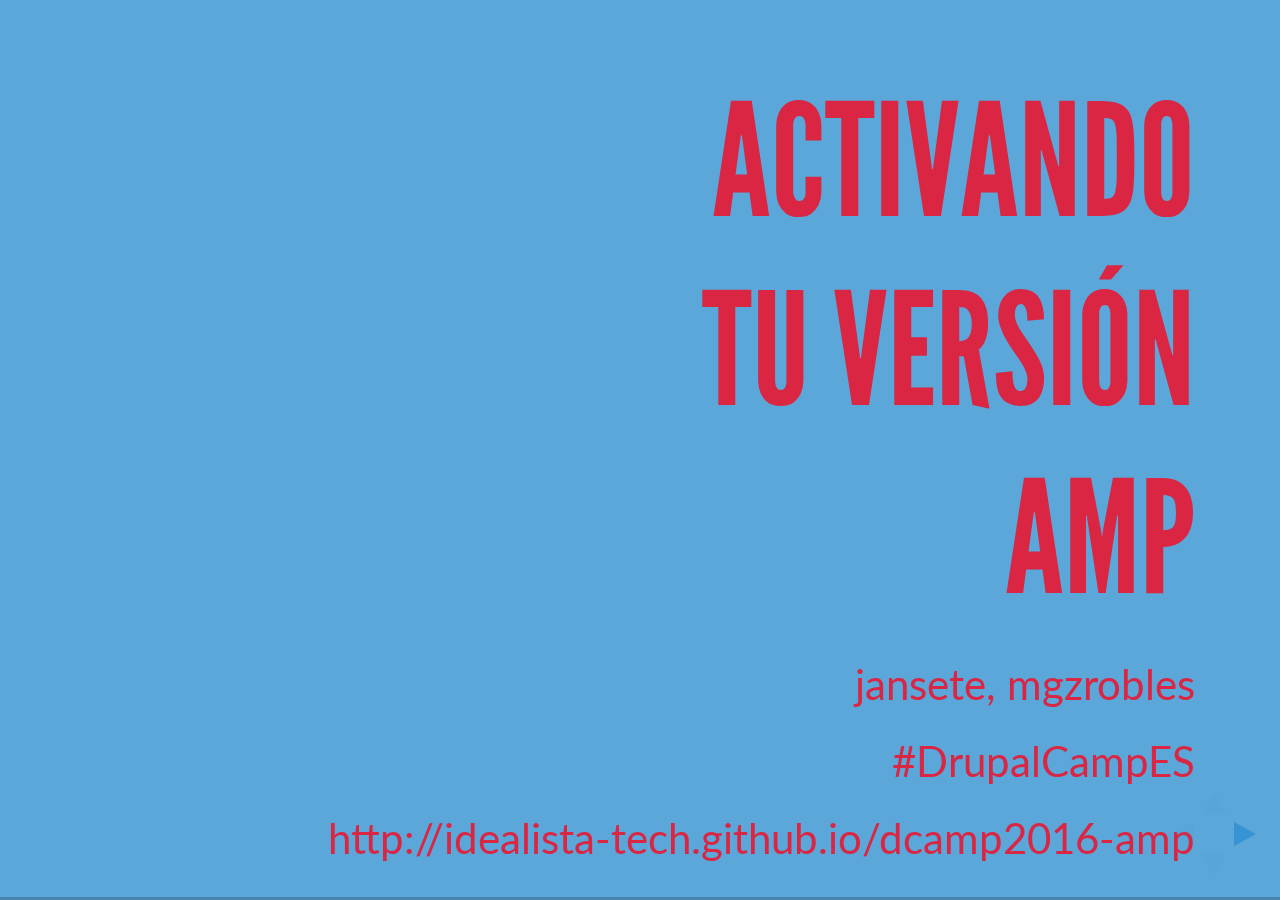
==== commit 39d786b9: "Change preview slide." ====
--- a/index.html
+++ b/index.html
@@ -16,6 +16,7 @@
 
   <link rel="stylesheet" href="css/reveal.css">
   <link rel="stylesheet" href="css/theme/solarized.css" id="theme">
+  <link rel="stylesheet" href="css/custom.css">
 
   <!-- Code syntax highlighting -->
   <link rel="stylesheet" href="lib/css/zenburn.css">
@@ -43,7 +44,8 @@
     <section data-background-color="#5ba7d9" data-background="img/bg-portada.jpg" data-background-size="50%" data-background-position="left">
       <h1 align="right" style="width: 50%; margin-left: auto; color: #DA2643;">Activando tu versión AMP</h1>
       <p align="right" style="color: #DA2643;">jansete, mgzrobles</p>
-      <p align="right" style="color: #DA2643;">#drupalCampSpain2016</p>
+      <p align="right" style="color: #DA2643;">#DrupalCampES</p>
+      <p align="right"><a style="color: #DA2643;" href="http://idealista-tech.github.io/dcamp2016-amp" target="_blank">http://idealista-tech.github.io/dcamp2016-amp</a></p>
     </section>
     <section>
       <h2>Sobre nosotros</h2>
@@ -70,161 +72,164 @@
         <h1 style="text-align: left; color: wheat;">¿Qué es AMP?</h1>
       </section>
       <section>
-        <h1>¿Quién lo usa?</h1>
-      </section>
-      <section>
-        <h1>Preguntas y respuestas rápidas</h1>
-      </section>
-    </section>
-    <section>
-      <section>
-        <h1>Conociendo un poco más AMP HTML</h1>
-      </section>
-      <section>
-        <h1>¿Qué es AMP JS?</h1>
-      </section>
-      <section>
-        <h1>¿Qué es Google AMP Cache?</h1>
-      </section>
-    </section>
-    <section>
-      <section>
-        <h1>¿Cómo AMP mejora el rendimiento? (1)</h1>
-      </section>
-      <section>
-        <h1>¿Cómo AMP mejora el rendimiento? (2)</h1>
-      </section>
-      <section>
-        <h1>¿Cómo AMP mejora el rendimiento? (3)</h1>
+        <img src="img/mobilefirst.jpg"/>
+      </section>
+      <section>
+        <h2>Cuando una página no carga,</br>
+            los editores pierden lectores</br>
+            y oportunidades de ingresos</h2>
+        <img src="img/mobileslow.jpg"/>
+      </section>
+      <section data-background="img/dni.png">
+      </section>
+      <section data-background-color="#607D8B">
+        <div style="float:left; width: 70%;">
+          <p style="color:#ffffff"><strong style="background: #b62682;">
+            Accelerated Mobile Pages</strong> ( AMP )<br>
+                                              es un proyecto open source<br>
+                                              que pretende ayudar a los editores a crear<br>
+            <strong style="background: #b62682;">contenido optimizado para móviles</strong><br>
+                                              y que pueda ser<br>
+            <strong style="background: #b62682;">cargado instantáneamente</strong><br> en todas partes.</p>
+        </div>
+        <img src="img/google-amp.png" style="box-shadow: none; border: none;"/>
+      </section>
+      <section>
+        <ul style="  margin-left: 100px;  margin-top: 100px;">
+          <li>¿Necesito poner sí o sí una versión AMP?</li>
+          <li>¿Sustituye a mi sitio normal?</li>
+          <li>¿Puedo poner mi propio css y javascript?</li>
+          <li>¿Qué pasa con los vídeos?</li>
+          <li>¿Y con la publicidad?</li>
+          <li>¿Y la analítica web?</li>
+          <li>...........</li>
+        </ul>
+		<div style="width: 205px;    float: left;">
+	<img data-src="img/amp2.png"width="200" style="
+    margin: 0;
+    border: none;">
+	<img style="
+    margin: 0;
+    border: none;"data-src="img/amp1.png" width="200">
+			</div>
+      </section>
+    </section>
+    <section>
+      <section>
+        <h1>AMP HTML</h1>
+        <p>Es HTML extendido con componentes AMP.<br>
+           Algunas etiquetas HTML se sustituyen por su equivalente AMP<br>
+           Por ejemplo img pasa a ser amp-img</p>
+<pre><code data-trim data-noescape>
+  <!doctype html>
+  &lt;html &#9889;&gt;
+  &lt;head&gt;
+  &lt;meta charset=&quot;utf-8&quot;&gt;
+  &lt;link rel=&quot;canonical&quot; href=&quot;hello-world.html&quot;&gt;
+  &lt;meta name=&quot;viewport&quot; content=&quot;width=device-width,minimum-scale=1,initial-scale=1&quot;&gt;
+  &lt;style amp-boilerplate&gt;body{-webkit-animation:-amp-start 8s steps(1,end) 0s 1 normal both;-moz-animation:-amp-start 8s steps(1,end) 0s 1 normal both;-ms-animation:-amp-start 8s steps(1,end) 0s 1 normal both;animation:-amp-start 8s steps(1,end) 0s 1 normal both}@-webkit-keyframes -amp-start{from{visibility:hidden}to{visibility:visible}}@-moz-keyframes -amp-start{from{visibility:hidden}to{visibility:visible}}@-ms-keyframes -amp-start{from{visibility:hidden}to{visibility:visible}}@-o-keyframes -amp-start{from{visibility:hidden}to{visibility:visible}}@keyframes -amp-start{from{visibility:hidden}to{visibility:visible}}&lt;/style&gt;&lt;noscript&gt;&lt;style amp-boilerplate&gt;body{-webkit-animation:none;-moz-animation:none;-ms-animation:none;animation:none}&lt;/style&gt;&lt;/noscript&gt;
+  &lt;script async src=&quot;https://cdn.ampproject.org/v0.js&quot;&gt;&lt;/script&gt;
+  &lt;/head&gt;
+  &lt;body&gt;Hello World!&lt;/body&gt;
+  &lt;/html&gt;
+</code></pre>
+
+      </section>
+      <section>
+        <h1>AMP JS</h1>
+        Librería que implementa las recomentaciones de rendimiento de AMP.
+        <ul>
+          <li>Proporciona las etiquetas personalizadas (componentes AMP)</li>
+          <li>Carga asíncrona de recursos externos para que nada bloquee la página durante el renderizado.</li>
+          <li>Precalculado del layout de cada elemento antes de que los recursos se carguen.</li>
+        </ul>
+      </section>
+      <section>
+        <h1>Google AMP Cache</h1>
+        "We intend to open our cache servers to be used by anyone free of charge."
+      </section>
+    </section>
+    <section>
+      <section>
+        <h1>¿Cómo AMP mejora el rendimiento?</h1>
+      </section>
+      <section>
+        <!-- @todo Revisar por si sobran puntos -->
+        <h3>¿Cómo AMP mejora el rendimiento?</h3>
+        <ul>
+          <li>Define los tamaños de los recursos</li>
+          <li>Minimiza los recálculos de los estilos</li>
+          <li>Todo el CSS debe ser en línea y con tamaño máximo</li>
+          <li>Sólo ejecuta animaciones aceleradas por hardware (GPU)</li>
+          <li>La carga de las fuentes debe ser eficiente</li>
+        </ul>
+        <aside class="notes">
+          Buenas prácticas de Front y optimizaciones
+        </aside>
+      </section>
+      <section>
+        <h3>¿Cómo AMP mejora el rendimiento?</h3>
+        <ul>
+          <li>No permite que los componentes bloqueen el renderizado</li>
+          <li>Permite sólo scripts asíncronos</li>
+          <li>Los scripts de terceros fuera de la página principal</li>
+          <li>Prioriza la carga de recursos</li>
+        </ul>
+      </section>
+      <section data-background="img/pikachu.gif">
+        <h1 style="text-shadow: 2px 2px #000;">¡Carga las páginas como un rayo!</h1>
       </section>
     </section>
     <section>
       <section>
         <h1>Creando nuestra primera página AMP</h1>
       </section>
-      <section>
-        <!-- @todo meter imagen mejor -->
-        <pre>
-          <code data-noescape data-trim>
-            &lt;!doctype html&gt;
-            &lt;html amp lang=&quot;en&quot;&gt;
-            &lt;head&gt;
-            &lt;meta charset=&quot;utf-8&quot;&gt;
-            &lt;title&gt;Hello, AMPs&lt;/title&gt;
-            &lt;link rel=&quot;canonical&quot; href=&quot;http://example.ampproject.org/article-metadata.html&quot; /&gt;
-            &lt;meta name=&quot;viewport&quot; content=&quot;width=device-width,minimum-scale=1,initial-scale=1&quot;&gt;
-            &lt;script type=&quot;application/ld+json&quot;&gt;
-            {
-            &quot;@context&quot;: &quot;http://schema.org&quot;,
-            &quot;@type&quot;: &quot;NewsArticle&quot;,
-            &quot;headline&quot;: &quot;Open-source framework for publishing content&quot;,
-            &quot;datePublished&quot;: &quot;2015-10-07T12:02:41Z&quot;,
-            &quot;image&quot;: [
-            &quot;logo.jpg&quot;
-            ]
-            }
-            &lt;/script&gt;
-            &lt;style amp-boilerplate&gt;/* Style AMP-Boilerplate */&lt;/style&gt;
-            &lt;noscript&gt;&lt;style amp-boilerplate&gt;/* Style AMP-Boilerplate */&lt;/style&gt;&lt;/noscript&gt;
-            &lt;script async src=&quot;https://cdn.ampproject.org/v0.js&quot;&gt;&lt;/script&gt;
-            &lt;/head&gt;
-            &lt;body&gt;
-            &lt;h1&gt;Welcome to the mobile web&lt;/h1&gt;
-            &lt;/body&gt;
-            &lt;/html&gt;
-          </code>
-        </pre>
-        <aside class="note"></aside>
-      </section>
-      <section>
-        <h1>Componentes AMP</h1>
+      <section data-background="img/simple-amp.jpg" data-background-size="100%" data-background-position="center">
+        <h2 align="right">AMP HTML</h2>
+        <aside class="notes">
+          Comentar por encima los elementos y requerimientos
+        </aside>
+      </section>
+      <section data-background="img/minecraft.jpg">
+        <h1 style="color: #b62682;text-shadow: 2px 2px #000;">Componentes AMP</h1>
       </section>
       <section>
         <h2>Incluyendo una imagen</h2>
         <p>Antes:</p>
         <pre>
-          <code><img src="smiley.gif" alt="Smiley face" height="42" width="42"></code>
+          <code align="center"><img src="homer.jpg" alt="Homer" height="400" width="800"></code>
         </pre>
         <p>Componente AMP:</p>
         <pre>
-          <code><amp-img src="welcome.jpg" alt="Welcome" height="400" width="800"></amp-img></code>
+          <code align="center"><amp-img src="homer.jpg" alt="Homer" height="400" width="800"></amp-img></code>
         </pre>
         <aside class="notes">
           La mayoría de las etiquetas HTML se pueden usar directamente en AMP HTML, pero ciertas etiquetas como la etiqueta <img> son reemplazadas por sus equivalentes como componentes AMP que se encargan de mejorar el rendimiento.
           Otras etiquetas no permitidas son: iframe, form, input elements, etc →  (https://github.com/ampproject/amphtml/blob/master/spec/amp-html-format.md#html-tags )
         </aside>
       </section>
+      <section data-background="img/doubleclick-desktop.jpg" data-background-size="100%">
+        <h1 align="right" style="margin-top: -33%">Publicidad</h1>
+      </section>
       <section>
         <h2>Publicidad</h2>
-        <!-- @todo ejemplo publi actual -->
-        <pre>
-          <code><amp-ad width=300 height=250
-                           type="a9"
-                           data-aax_size="300x250"
-                           data-aax_pubname="test123"
-                           data-aax_src="302">
-          </amp-ad></code>
-        </pre>
+        <img data-src="img/doubleclick-amp.jpg" />
         <p>AdSense, DoubleClick o Smart AdServer ya están en la <a href="https://www.ampproject.org/docs/reference/amp-ad.html#supported-ad-networks" target="_blank">lista de servicios compatibles</a>.</p>
         <aside class="notes">
+          <amp-ad width=320 height=50
+                  type="doubleclick"
+                  data-slot="/1234/mobile_ad_banner"></amp-ad>
           Servicios soportadas actualmente: A9, Adform, AdReactor, AdSense, AdTech, Criteo, Dot and Media, DoubleClick, Flite, plista, Smart AdServer, Yieldmo, Revcontent, TripleLift, Teads, I-Mobile
         </aside>
       </section>
       <section>
-        <h2>Componentes extendidos: youtube</h2>
-        <p>Antes:</p>
-        <pre>
-          <code><iframe width="560" height="315" src="https://www.youtube.com/embed/bAMzIihPjAg" frameborder="0" allowfullscreen></iframe></code>
-        </pre>
-        <p>Componente AMP:</p>
-        <!-- @todo poner script de componente extendido -->
-        <pre>
-          <code><amp-youtube
-              data-videoid="bAMzIihPjAg"
-              layout="responsive"
-              width="480" height="270"></amp-youtube></code>
-        </pre>
-      </section>
-      <section>
-        <h2>Componentes extendidos: analytics</h2>
-        <!-- @todo poner ejemplo antes -->
-        <p>Antes:</p>
-        <pre>
-          <code><iframe width="560" height="315" src="https://www.youtube.com/embed/bAMzIihPjAg" frameborder="0" allowfullscreen></iframe></code>
-        </pre>
-        <p>Componente AMP:</p>
-        <!-- @todo poner script de componente extendido -->
-        <pre>
-          <code><amp-analytics type="atinternet" id="atinternet">
-            <script type="application/json">
-              {
-                "vars": {
-                  "site": "<?= $xiti['site']; ?>",
-                  "log": "<?= $xiti['log']; ?>",
-                  "domain": "<?= $xiti['domain']; ?>",
-                  "title": "<?= $xiti['title']; ?>",
-                  "level2": "<?= $xiti['level2']; ?>"
-                },
-                "triggers": {
-                  "defaultPageview": {
-                    "on": "visible",
-                    "request": "pageview"
-                  }
-                }
-              }
-            </script>
-          </amp-analytics>
-          </code>
-        </pre>
-        <!-- @todo lista de servicios soportados -->
-      </section>
-      <section>
-        <h2>Otros Componentes</h2>
-        <p>Cada componente tiene sus propios atributos. Otros componentes ya estables:</p>
-        <ul>
+        <h2>Componentes extendidos</h2>
+        <p>Cada componente tiene sus propios atributos y requieren de un script adicional.</p>
+        <ul>
+          <li>amp-youtube</li>
+          <li>amp-analytics</li>
           <li>amp-audio</li>
           <li>amp-carousel</li>
-          <li>amp-dailymotion</li>
           <li>amp-facebook</li>
           <li>amp-iframe</li>
           <li>amp-lightbox</li>
@@ -232,41 +237,78 @@
         </ul>
       </section>
       <section>
-        <h1>Cambiando la presentación</h1>
-        <!-- @todo añadir imagen o gif chulo -->
+        <h2>Youtube</h2>
+        <p>Antes:</p>
+        <img data-src="img/youtube-desktop.jpg" />
+      </section>
+      <section>
+        <h2>Youtube</h2>
+        <p>Script:</p>
+        <img data-src="img/youtube-script-amp.jpg" />
+        <p>Componente AMP:</p>
+        <img data-src="img/youtube-amp.jpg" width="400" />
+      </section>
+      <section>
+        <h2>Analytics</h2>
+        <p>Antes:</p>
+        <img data-src="img/xiti-desktop.png" />
+      </section>
+      <section>
+        <h4>Analytics</h4>
+        <img data-src="img/xiti-amp.jpg" width="500"/>
+        <p>AT Internet, Chartbeat, comScore,  o Google Analytics ya están en la <a href="https://www.ampproject.org/docs/reference/extended/amp-analytics.html#analytics-vendors" target="_blank">lista de servicios compatibles</a>.</p>
+      </section>
+      <section data-background="img/homer-makeup-gun.gif">
+        <h1 style="color: #FFF; text-shadow: 2px 2px #000;">Cambiando la presentación</h1>
       </section>
       <section>
         <h2>Cambiando la presentación</h2>
-        <!-- @todo no se ve el code je -->
-        <ul>
-          <li>Para añadir estilos usaremos una única etiqueta <code><style amp-custom></style></code> dentro de la etiqueta <code><head></code></li>
-          <li>Algunos estilos, transiciones y animaciones no están permitidos (poner ejemplos)</li>
+        <ul>
+          <li>Usaremos una única etiqueta <code>&lt;style amp-custom&gt;</code> dentro de la etiqueta <code>&lt;head&gt;</code></li>
+          <li><a href="https://www.ampproject.org/docs/guides/responsive/style_pages.html#disallowed-styles" target="_blank">Algunos estilos</a>, <a href="https://www.ampproject.org/docs/guides/responsive/style_pages.html#white-listed-transition-and-animation-properties" target="_blank">transiciones y animaciones</a> no están permitidos, como:
+            <ul>
+              <li>!important</li>
+              <li>filter</li>
+              <li>selectores universales: *, :not()</li>
+            </ul>
+          </li>
           <li>Excepción con las fuentes custom</li>
           <li>Límite de tamaño de 50 kilobytes</li>
           <li>Valida tu CSS</li>
         </ul>
         <aside class="notes">
           Hablar que śolo una única etiqueta style, y no se pueden meter styles como atributos html
-        </aside>
-      </section>
-      <section>
+          <code><style amp-custom></style></code>
+          <code><head></head></code>
+        </aside>
+      </section>
+      <section>
+        <div style="float:left; width: 50%; margin-top: 20%;">
         <h2>Previsualización</h2>
-        <p>Como cualquier HTML podemos abrirlo directamente con el navegador.</p>
-        <!-- @todo poner imagen -->
+        <p>Como cualquier HTML podemos abrirlo directamente con el navegador pero es recomendable que corra bajo un servidor web.</p>
+        </div>
+        <img data-src="img/example-browser.png" align="right" width="330" style="margin-right: 5%; margin-top: 0%;" />
+        <aside class="notes">
+          https://es.wikipedia.org/wiki/XMLHttpRequest
+          https://www.ampproject.org/docs/get_started/create/preview_and_validate.html
+        </aside>
       </section>
       <section>
         <h2>Validación</h2>
         <p>Añadiendo #development=1</p>
         <p>http://localhost:8000/released.amp.html#development=1</p>
-        <!-- @todo añadir imagen con captura del navegador -->
+        <img style="margin-left: 5%;" align="left" data-src="img/error-validation.jpg" width="400" />
+        <img style="margin-right: 5%;" align="right" data-src="img/success-validation.png" width="417" />
         <aside class="notes">Ver otros navegadores</aside>
       </section>
       <section>
         <h2>Validación</h2>
-        <p>También puedes forzar la búsqueda AMP emulando el navegador de Chrome con este enlace <a href="https://g.co/ampdemo" target="_blank">https://g.co/ampdemo</a></p>
-      </section>
-      <section>
-        <h2>Prepara tu página para su distribución</h2>
+        <p>También puedes emular un dispositivo móvil desde Chrome y abrir <a href="https://g.co/ampdemo" target="_blank">https://g.co/ampdemo</a></p>
+        <img style="margin-left: 5%;" align="left" data-src="img/browser-force-amp-search.png" />
+        <img style="margin-right: 5%;" align="right" data-src="img/browser-force-amp-search-1.png" />
+      </section>
+      <section>
+        <h2>Prepara tu página AMP para su distribución</h2>
         <p>Relacionamos la versión normal con la versión AMP</p>
         <pre><code><link rel="amphtml" href="https://www.example.com/url/to/amp/document.html"></code></pre>
         <p>Relacionamos la versión AMP con la versión básica</p>
@@ -275,21 +317,28 @@
         <pre><code><link rel="canonical" href="https://www.example.com/url/to/amp/document.html"></code></pre>
       </section>
       <section>
-        <h1>Microformatos: Schema.org</h1>
-      </section>
-      <section>
-        <!-- @todo poner captura de ejemplo y comentar por encima -->
-        <!-- @todo poner enlace de validación -->
-      </section>
-    </section>
-    <section>
-      <section>
-        <h1>¿Y ahora qué? Drupal y AMP</h1>
-        <!-- @todo poner imagen logo drupal y logo amp -->
+        <h1 style="line-height: 100%;">Microformatos: Schema.org</h1>
+        <img data-src="img/top-stories-3.jpg" width="600" />
+      </section>
+      <section>
+        <img data-src="img/schemaorg-amp.jpg" width="1024"/>
+        <aside class="notes">
+          Comentar
+        </aside>
+      </section>
+      <section>
+        <h2>Validación de Schema.org</h2>
+        <p><a href="https://developers.google.com/structured-data/testing-tool" target="_blank">https://developers.google.com/structured-data/testing-tool</a></p>
+        <img data-src="img/schemaorg-validator.png" width="600"/>
+      </section>
+    </section>
+    <section>
+      <section data-background="img/drupal-meet.jpg">
+        <h1 style="color: white; text-shadow: 2px 2px #000;">¿Y ahora qué? Drupal y AMP</h1>
       </section>
       <section>
         <h2>Drupal y AMP</h2>
-        <!-- @todo meter logo lullabot -->
+        <img data-src="img/lullabot-logo.png" width="200" style="box-shadow: none; border:0;">
         <ul>
           <li>El módulo AMP: <a href="https://www.drupal.org/project/amp" target="_blank">https://www.drupal.org/project/amp</a></li>
           <li>El theme AMP: <a href="https://www.drupal.org/project/amptheme" target="_blank">https://www.drupal.org/project/amptheme</a></li>
@@ -301,14 +350,91 @@
         </aside>
       </section>
       <section>
-        <h1>Cómo funcionan los proyectos AMP en Drupal 7</h1>
-        <aside class="notes">
+        <h2>Cómo funcionan los proyectos AMP en Drupal 7</h2>
+        <ul>
+          <li>PHP 5.5+</li>
+          <li>Lullabot AMP Library</li>
+          <li>composer_manager, amptheme, amp</li>
+          <li>beta</li>
+        </ul>
+        <aside class="notes">
+          Falla
+          <ul>
+            <li>composer_manager necesita un parche en D8</li>
+            <li>is_amp_request falla en D7</li>
+            <li>El modo debugger de momento no funciona bien</li>
+            <li>La librería no elimina todas las etiquetas prohibidas por AMP</li>
+          </ul>
           Comentar diferencias sustanciales con D8 si las hay
         </aside>
       </section>
       <section>
-        <h1>Custom vs Contrib</h1>
-      </section>
+        <h2>Demo</h2>
+        <a href="http://local.drupalbirras/" target="_blank">
+          <img data-src="img/finn.gif" width="700" />
+        </a>
+      </section>
+      <section>
+        <h4>Workflow</h4>
+        <img data-src="img/workflow-amp-contrib.png" width="780" style="border:0; box-shadow: none;" />
+      </section>
+      <section>
+        <h1>Contrib vs Custom</h1>
+      </section>
+      <section>
+        <h3>Contrib</h3>
+        <ul>
+          <li>Hay una gran empresa detrás: Lullabot</li>
+          <li>La idea es muy buena:
+            <ul>
+              <li>Módulo sencillo de entender</li>
+              <li>AMP View mode</li>
+              <li>AMP Field Formatters</li>
+              <li>AMP Theme</li>
+              <li>Librería: Convierte y valida AMP HTML</li>
+              <li>Proporciona Bloques</li>
+              <li>Fácil de configurar</li>
+            </ul>
+          </li>
+        </ul>
+      </section>
+      <section>
+        <h3>Custom</h3>
+        <ul>
+          <li>Contrib todavía no funciona bien del todo</li>
+          <li>PHP 5.3+</li>
+          <li>Ampliando el contrib
+            <ul>
+              <li>Soporte para otros componentes AMP</li>
+              <li>Schema.org, necesario para Top Stories</li>
+              <li>¿Context? Desactiva bloques definiendo tus condiciones</li>
+              <li>Varnish + Expire</li>
+            </ul>
+          </li>
+          <pre><code>if (req.url  ~ "^/(.*)[?|&]amp(.*)") {
+  unset req.http.Cookie;
+}
+...
+set beresp.ttl = 2w;</code></pre>
+          <p>¡Aprovecha y contribuye!</p>
+        </ul>
+      </section>
+      <!-- section>
+        <h1>Custom, te eligo a ti</h1>
+      </section>
+      <section>
+        <h3>Funcionalidad recomandable</h3>
+        <ul>
+          <li>Saber cuando una petición es AMP</li>
+          <li>Utilizar un nuevo theme para AMP</li>
+          <li>View mode para AMP</li>
+          <li>Criterios para que tu contenido tenga versión AMP</li>
+          <li>Formatters</li>
+          <li>Quitar bloques innecesarios</li>
+          <li>Comando drush para generar versiones AMP</li>
+          <li>Implementación custom de componentes</li>
+        </ul>
+      </section -->
     </section>
     <section>
       <h2>Enlaces de interés</h2>
@@ -321,349 +447,12 @@
         <li>Schema.org para Top Stories: <a href="https://developers.google.com/structured-data/carousels/top-stories" target="_blank">https://developers.google.com/structured-data/carousels/top-stories</a></li>
       </ul>
     </section>
-    <section>
-      <h1>Preguntas</h1>
+    <section data-background="img/cartman.jpg">
+      <h1 style="color: orange; text-shadow: 2px 2px #000; font-size: 6em;">¿Preguntas?</h1>
     </section>
     <section data-background="img/gracias.jpg">
       <h1 style="font-size: 7em; text-align: right; margin-top: 40%; margin-right: -10%; color: #C0D3F3;">racias</h1>
     </section>
-
-    <!-- Ejemplo reveal.js -->
-    <section>
-      <h1>Reveal.js</h1>
-      <h3>The HTML Presentation Framework</h3>
-      <p>
-        <small>Created by <a href="http://hakim.se">Hakim El Hattab</a> / <a href="http://twitter.com/hakimel">@hakimel</a></small>
-      </p>
-    </section>
-
-    <section>
-      <h2>Hello There</h2>
-      <p>
-        reveal.js enables you to create beautiful interactive slide decks using HTML. This presentation will show you examples of what it can do.
-      </p>
-    </section>
-
-    <!-- Example of nested vertical slides -->
-    <section>
-      <section>
-        <h2>Vertical Slides</h2>
-        <p>Slides can be nested inside of each other.</p>
-        <p>Use the <em>Space</em> key to navigate through all slides.</p>
-        <br>
-        <a href="#" class="navigate-down">
-          <img width="178" height="238" data-src="https://s3.amazonaws.com/hakim-static/reveal-js/arrow.png" alt="Down arrow">
-        </a>
-      </section>
-      <section>
-        <h2>Basement Level 1</h2>
-        <p>Nested slides are useful for adding additional detail underneath a high level horizontal slide.</p>
-      </section>
-      <section>
-        <h2>Basement Level 2</h2>
-        <p>That's it, time to go back up.</p>
-        <br>
-        <a href="#/2">
-          <img width="178" height="238" data-src="https://s3.amazonaws.com/hakim-static/reveal-js/arrow.png" alt="Up arrow" style="transform: rotate(180deg); -webkit-transform: rotate(180deg);">
-        </a>
-      </section>
-    </section>
-
-    <section>
-      <h2>Slides</h2>
-      <p>
-        Not a coder? Not a problem. There's a fully-featured visual editor for authoring these, try it out at <a href="http://slides.com" target="_blank">http://slides.com</a>.
-      </p>
-    </section>
-
-    <section>
-      <h2>Point of View</h2>
-      <p>
-        Press <strong>ESC</strong> to enter the slide overview.
-      </p>
-      <p>
-        Hold down alt and click on any element to zoom in on it using <a href="http://lab.hakim.se/zoom-js">zoom.js</a>. Alt + click anywhere to zoom back out.
-      </p>
-    </section>
-
-    <section>
-      <h2>Touch Optimized</h2>
-      <p>
-        Presentations look great on touch devices, like mobile phones and tablets. Simply swipe through your slides.
-      </p>
-    </section>
-
-    <section data-markdown>
-      <script type="text/template">
-        ## Markdown support
-
-        Write content using inline or external Markdown.
-        Instructions and more info available in the [readme](https://github.com/hakimel/reveal.js#markdown).
-
-        ```
-        <section data-markdown>
-          ## Markdown support
-
-          Write content using inline or external Markdown.
-          Instructions and more info available in the [readme](https://github.com/hakimel/reveal.js#markdown).
-        </section>
-        ```
-      </script>
-    </section>
-
-    <section>
-      <section id="fragments">
-        <h2>Fragments</h2>
-        <p>Hit the next arrow...</p>
-        <p class="fragment">... to step through ...</p>
-        <p><span class="fragment">... a</span> <span class="fragment">fragmented</span> <span class="fragment">slide.</span></p>
-
-        <aside class="notes">
-          This slide has fragments which are also stepped through in the notes window.
-        </aside>
-      </section>
-      <section>
-        <h2>Fragment Styles</h2>
-        <p>There's different types of fragments, like:</p>
-        <p class="fragment grow">grow</p>
-        <p class="fragment shrink">shrink</p>
-        <p class="fragment fade-out">fade-out</p>
-        <p class="fragment current-visible">current-visible</p>
-        <p class="fragment highlight-red">highlight-red</p>
-        <p class="fragment highlight-blue">highlight-blue</p>
-      </section>
-    </section>
-
-    <section id="transitions">
-      <h2>Transition Styles</h2>
-      <p>
-        You can select from different transitions, like: <br>
-        <a href="?transition=none#/transitions">None</a> -
-        <a href="?transition=fade#/transitions">Fade</a> -
-        <a href="?transition=slide#/transitions">Slide</a> -
-        <a href="?transition=convex#/transitions">Convex</a> -
-        <a href="?transition=concave#/transitions">Concave</a> -
-        <a href="?transition=zoom#/transitions">Zoom</a>
-      </p>
-    </section>
-
-    <section id="themes">
-      <h2>Themes</h2>
-      <p>
-        reveal.js comes with a few themes built in: <br>
-        <!-- Hacks to swap themes after the page has loaded. Not flexible and only intended for the reveal.js demo deck. -->
-        <a href="#" onclick="document.getElementById('theme').setAttribute('href','css/theme/black.css'); return false;">Black (default)</a> -
-        <a href="#" onclick="document.getElementById('theme').setAttribute('href','css/theme/white.css'); return false;">White</a> -
-        <a href="#" onclick="document.getElementById('theme').setAttribute('href','css/theme/league.css'); return false;">League</a> -
-        <a href="#" onclick="document.getElementById('theme').setAttribute('href','css/theme/sky.css'); return false;">Sky</a> -
-        <a href="#" onclick="document.getElementById('theme').setAttribute('href','css/theme/beige.css'); return false;">Beige</a> -
-        <a href="#" onclick="document.getElementById('theme').setAttribute('href','css/theme/simple.css'); return false;">Simple</a> <br>
-        <a href="#" onclick="document.getElementById('theme').setAttribute('href','css/theme/serif.css'); return false;">Serif</a> -
-        <a href="#" onclick="document.getElementById('theme').setAttribute('href','css/theme/blood.css'); return false;">Blood</a> -
-        <a href="#" onclick="document.getElementById('theme').setAttribute('href','css/theme/night.css'); return false;">Night</a> -
-        <a href="#" onclick="document.getElementById('theme').setAttribute('href','css/theme/moon.css'); return false;">Moon</a> -
-        <a href="#" onclick="document.getElementById('theme').setAttribute('href','css/theme/solarized.css'); return false;">Solarized</a>
-      </p>
-    </section>
-
-    <section>
-      <section data-background="#dddddd">
-        <h2>Slide Backgrounds</h2>
-        <p>
-          Set <code>data-background="#dddddd"</code> on a slide to change the background color. All CSS color formats are supported.
-        </p>
-        <a href="#" class="navigate-down">
-          <img width="178" height="238" data-src="https://s3.amazonaws.com/hakim-static/reveal-js/arrow.png" alt="Down arrow">
-        </a>
-      </section>
-      <section data-background="https://s3.amazonaws.com/hakim-static/reveal-js/image-placeholder.png">
-        <h2>Image Backgrounds</h2>
-        <pre><code class="hljs">&lt;section data-background="image.png"&gt;</code></pre>
-      </section>
-      <section data-background="https://s3.amazonaws.com/hakim-static/reveal-js/image-placeholder.png" data-background-repeat="repeat" data-background-size="100px">
-        <h2>Tiled Backgrounds</h2>
-        <pre><code class="hljs" style="word-wrap: break-word;">&lt;section data-background="image.png" data-background-repeat="repeat" data-background-size="100px"&gt;</code></pre>
-      </section>
-      <section data-background-video="https://s3.amazonaws.com/static.slid.es/site/homepage/v1/homepage-video-editor.mp4,https://s3.amazonaws.com/static.slid.es/site/homepage/v1/homepage-video-editor.webm" data-background-color="#000000">
-        <div style="background-color: rgba(0, 0, 0, 0.9); color: #fff; padding: 20px;">
-          <h2>Video Backgrounds</h2>
-          <pre><code class="hljs" style="word-wrap: break-word;">&lt;section data-background-video="video.mp4,video.webm"&gt;</code></pre>
-        </div>
-      </section>
-      <section data-background="http://i.giphy.com/90F8aUepslB84.gif">
-        <h2>... and GIFs!</h2>
-      </section>
-    </section>
-
-    <section data-transition="slide" data-background="#4d7e65" data-background-transition="zoom">
-      <h2>Background Transitions</h2>
-      <p>
-        Different background transitions are available via the backgroundTransition option. This one's called "zoom".
-      </p>
-      <pre><code class="hljs">Reveal.configure({ backgroundTransition: 'zoom' })</code></pre>
-    </section>
-
-    <section data-transition="slide" data-background="#b5533c" data-background-transition="zoom">
-      <h2>Background Transitions</h2>
-      <p>
-        You can override background transitions per-slide.
-      </p>
-      <pre><code class="hljs" style="word-wrap: break-word;">&lt;section data-background-transition="zoom"&gt;</code></pre>
-    </section>
-
-    <section>
-      <h2>Pretty Code</h2>
-					<pre><code class="hljs" data-trim contenteditable>
-            function linkify( selector ) {
-            if( supports3DTransforms ) {
-
-            var nodes = document.querySelectorAll( selector );
-
-            for( var i = 0, len = nodes.length; i &lt; len; i++ ) {
-            var node = nodes[i];
-
-            if( !node.className ) {
-            node.className += ' roll';
-            }
-            }
-            }
-            }
-          </code></pre>
-      <p>Code syntax highlighting courtesy of <a href="http://softwaremaniacs.org/soft/highlight/en/description/">highlight.js</a>.</p>
-    </section>
-
-    <section>
-      <h2>Marvelous List</h2>
-      <ul>
-        <li>No order here</li>
-        <li>Or here</li>
-        <li>Or here</li>
-        <li>Or here</li>
-      </ul>
-    </section>
-
-    <section>
-      <h2>Fantastic Ordered List</h2>
-      <ol>
-        <li>One is smaller than...</li>
-        <li>Two is smaller than...</li>
-        <li>Three!</li>
-      </ol>
-    </section>
-
-    <section>
-      <h2>Tabular Tables</h2>
-      <table>
-        <thead>
-        <tr>
-          <th>Item</th>
-          <th>Value</th>
-          <th>Quantity</th>
-        </tr>
-        </thead>
-        <tbody>
-        <tr>
-          <td>Apples</td>
-          <td>$1</td>
-          <td>7</td>
-        </tr>
-        <tr>
-          <td>Lemonade</td>
-          <td>$2</td>
-          <td>18</td>
-        </tr>
-        <tr>
-          <td>Bread</td>
-          <td>$3</td>
-          <td>2</td>
-        </tr>
-        </tbody>
-      </table>
-    </section>
-
-    <section>
-      <h2>Clever Quotes</h2>
-      <p>
-        These guys come in two forms, inline: <q cite="http://searchservervirtualization.techtarget.com/definition/Our-Favorite-Technology-Quotations">
-        &ldquo;The nice thing about standards is that there are so many to choose from&rdquo;</q> and block:
-      </p>
-      <blockquote cite="http://searchservervirtualization.techtarget.com/definition/Our-Favorite-Technology-Quotations">
-        &ldquo;For years there has been a theory that millions of monkeys typing at random on millions of typewriters would
-        reproduce the entire works of Shakespeare. The Internet has proven this theory to be untrue.&rdquo;
-      </blockquote>
-    </section>
-
-    <section>
-      <h2>Intergalactic Interconnections</h2>
-      <p>
-        You can link between slides internally,
-        <a href="#/2/3">like this</a>.
-      </p>
-    </section>
-
-    <section>
-      <h2>Speaker View</h2>
-      <p>There's a <a href="https://github.com/hakimel/reveal.js#speaker-notes">speaker view</a>. It includes a timer, preview of the upcoming slide as well as your speaker notes.</p>
-      <p>Press the <em>S</em> key to try it out.</p>
-
-      <aside class="notes">
-        Oh hey, these are some notes. They'll be hidden in your presentation, but you can see them if you open the speaker notes window (hit 's' on your keyboard).
-      </aside>
-    </section>
-
-    <section>
-      <h2>Export to PDF</h2>
-      <p>Presentations can be <a href="https://github.com/hakimel/reveal.js#pdf-export">exported to PDF</a>, here's an example:</p>
-      <iframe src="https://www.slideshare.net/slideshow/embed_code/42840540" width="445" height="355" frameborder="0" marginwidth="0" marginheight="0" scrolling="no" style="border:3px solid #666; margin-bottom:5px; max-width: 100%;" allowfullscreen> </iframe>
-    </section>
-
-    <section>
-      <h2>Global State</h2>
-      <p>
-        Set <code>data-state="something"</code> on a slide and <code>"something"</code>
-        will be added as a class to the document element when the slide is open. This lets you
-        apply broader style changes, like switching the page background.
-      </p>
-    </section>
-
-    <section data-state="customevent">
-      <h2>State Events</h2>
-      <p>
-        Additionally custom events can be triggered on a per slide basis by binding to the <code>data-state</code> name.
-      </p>
-					<pre><code class="javascript" data-trim contenteditable style="font-size: 18px;">
-            Reveal.addEventListener( 'customevent', function() {
-            console.log( '"customevent" has fired' );
-            } );
-          </code></pre>
-    </section>
-
-    <section>
-      <h2>Take a Moment</h2>
-      <p>
-        Press B or . on your keyboard to pause the presentation. This is helpful when you're on stage and want to take distracting slides off the screen.
-      </p>
-    </section>
-
-    <section>
-      <h2>Much more</h2>
-      <ul>
-        <li>Right-to-left support</li>
-        <li><a href="https://github.com/hakimel/reveal.js#api">Extensive JavaScript API</a></li>
-        <li><a href="https://github.com/hakimel/reveal.js#auto-sliding">Auto-progression</a></li>
-        <li><a href="https://github.com/hakimel/reveal.js#parallax-background">Parallax backgrounds</a></li>
-        <li><a href="https://github.com/hakimel/reveal.js#keyboard-bindings">Custom keyboard bindings</a></li>
-      </ul>
-    </section>
-
-    <section style="text-align: left;">
-      <h1>THE END</h1>
-      <p>
-        - <a href="http://slides.com">Try the online editor</a> <br>
-        - <a href="https://github.com/hakimel/reveal.js">Source code &amp; documentation</a>
-      </p>
-    </section>
-
   </div>
 
 </div>
--- a/css/custom.css
+++ b/css/custom.css
@@ -0,0 +1,4 @@
+.reveal pre {
+  box-shadow: none;
+  width: 100%;
+}